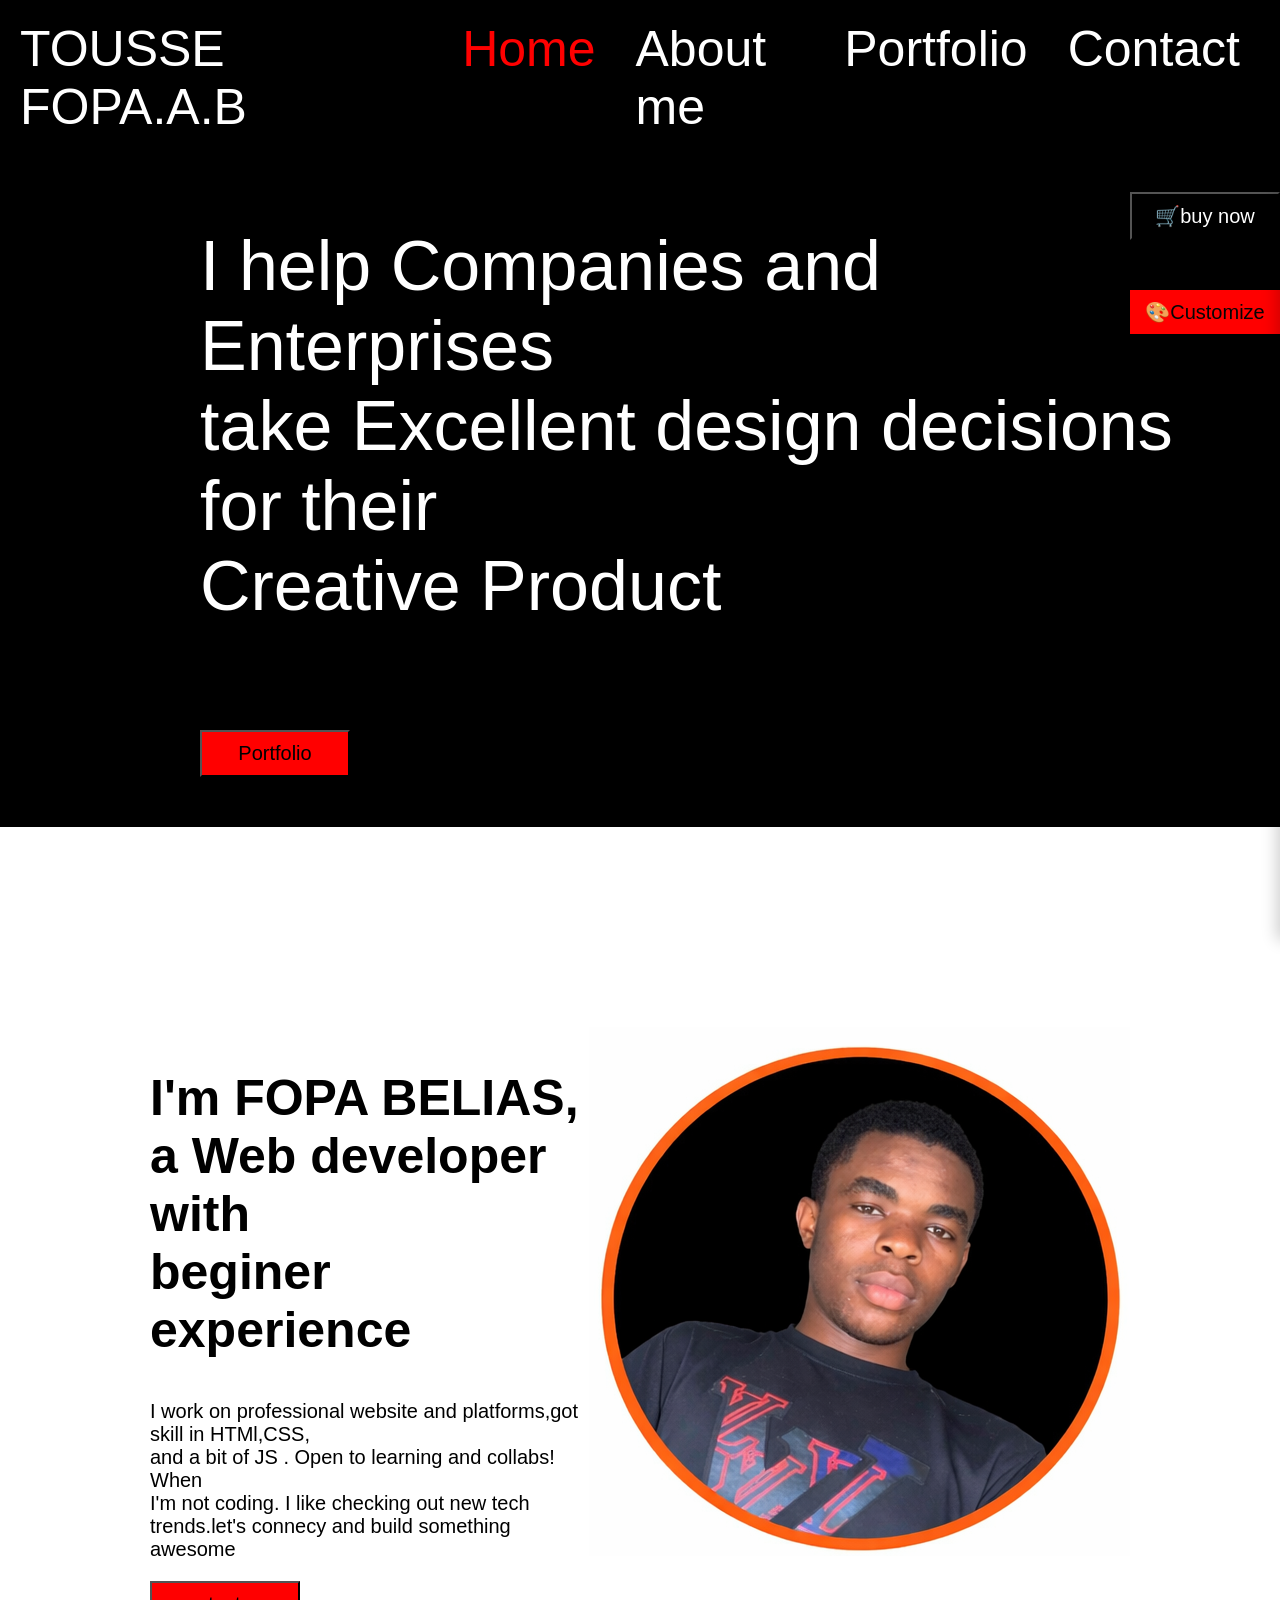
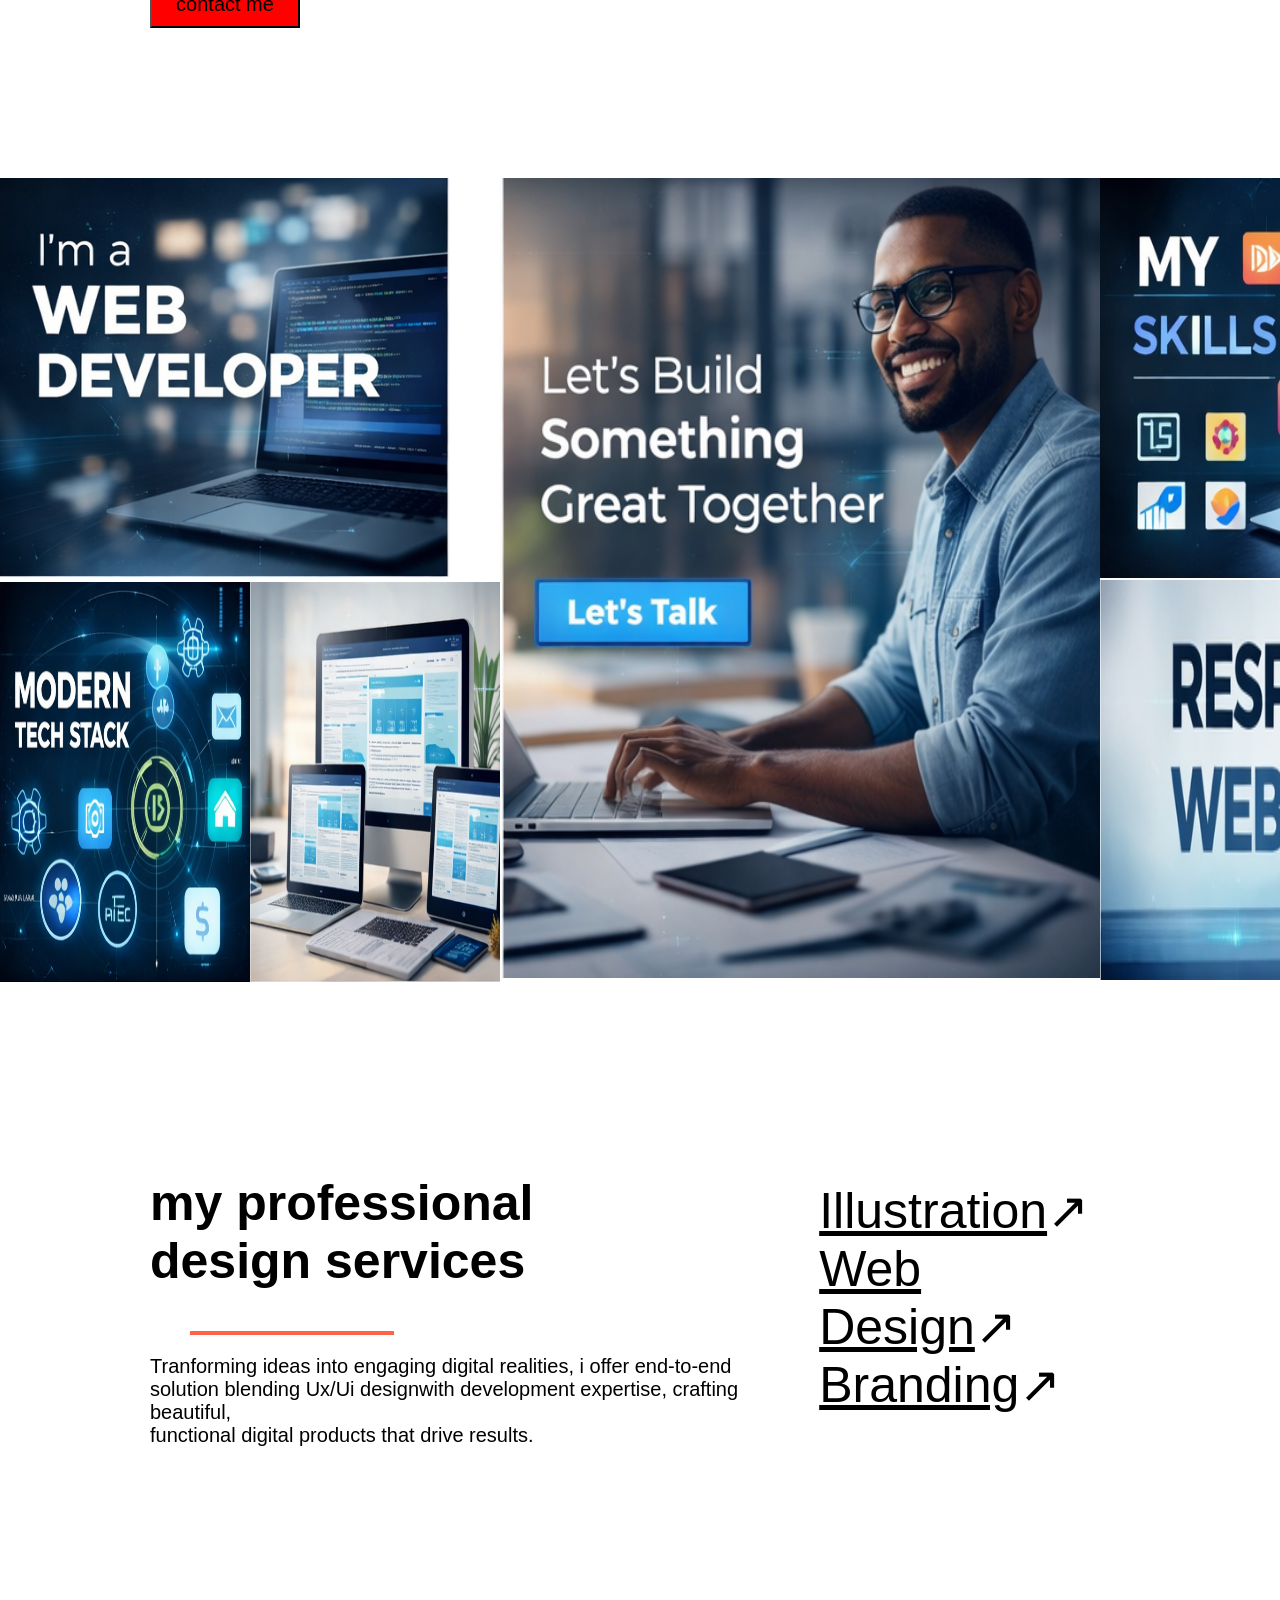
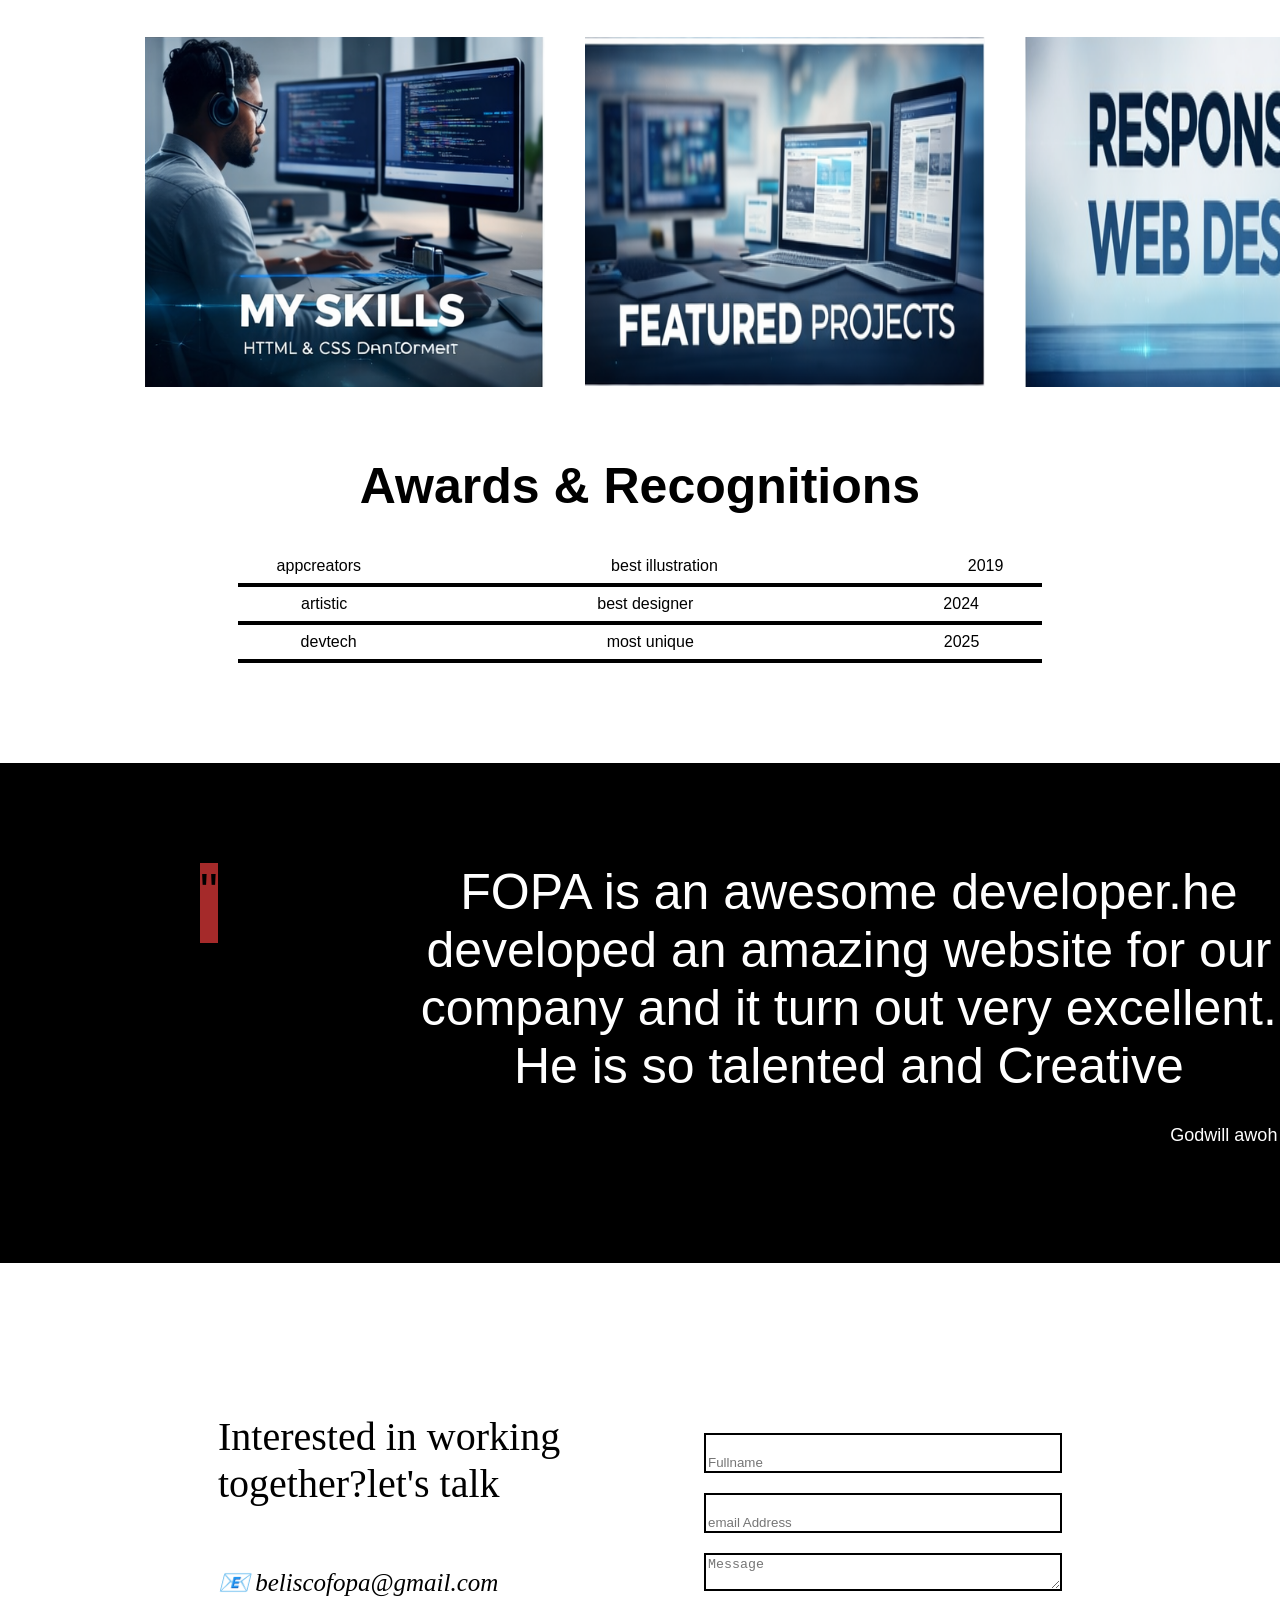
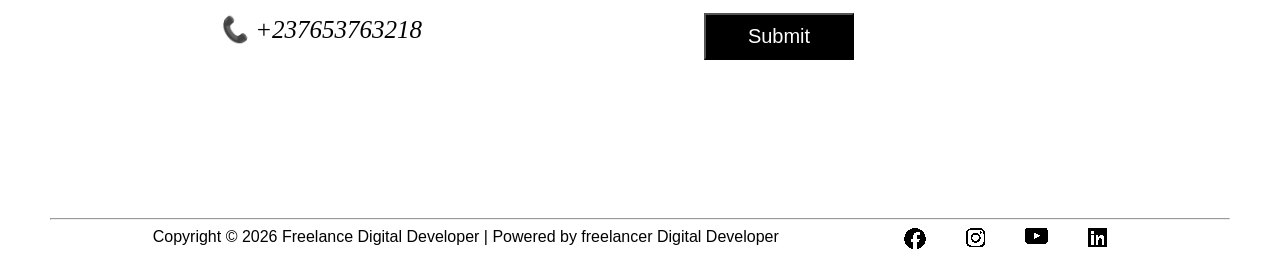
==== index.html @ d1bacf15 "My first commit" ====
<!DOCTYPE html>
<html lang="en">
<head>
    <link rel="stylesheet" href="stylesheet.css">
    <meta charset="UTF-8">
    <meta name="viewport" content="width=device-width, initial-scale=1.0">
    <title>Home</title>
</head>
<body>
<div class="section1">
    <div class="header">
    <div class="nav">
        <div class="h1">
            TOUSSE FOPA.A.B
        </div>
        <div class="pages">
            <a id="active" href="index.html",home>Home</a>
            <a href="aboutme.html",aboutme>About me</a>
            <a href="portfolio.html",portfolio>Portfolio</a>
            <a href="contact.html",contact>Contact</a>
        </div>
    </div>
    <div class="corner">
        <button id="blue">🛒buy now</button>
    <button id="openBtn" class="open-btn">🎨Customize</button>
    </div>
    </div>
    <div class="intro">
        <p> I help Companies and Enterprises <br>take Excellent design decisions for their <br>Creative Product</p>
        <button>Portfolio</button>
    </div>
</div>
<div class="section2">
        <div class="description">
            <h2> I'm FOPA BELIAS, <br>a Web developer with <br>beginer experience</h2>
            <P id="description">I work on professional website and platforms,got skill in HTMl,CSS,<br> and a bit of JS . Open
                to learning and collabs! When <br>I'm not coding. I like checking out new tech trends.let's 
                connecy and build something awesome
            </P>
            <button>contact me</button>
        </div>
        <div class="image">
            <img src="ChatGPT Image Mar 17, 2026, 09_13_34 AM.png">
        </div>
</div>
<div id="section4">
        <div id="image">
        <img src="img1.png"width="450px" height="400px">
        <div id="image1">
        <img src="img2.png"width="250px" height="400px">
        <img src="img3.png"width="250px" height="400px">
        </div>
        </div>
        <img src="img5.png"width="600px" height="800px">
        <div id="images1">
        <img src="img4.png"width="450px" height="400px">
        <img src="img6.png"width="450px" height="400px">
        </div>
</div>
<div class="section2">
    <div class="sectionpro1">
    <h2> my professional <br>
        design services</h2>
    <hr>
    <p id="description">
        Tranforming ideas into engaging digital realities, i offer end-to-end <br> 
        solution blending Ux/Ui designwith development expertise, crafting beautiful,<br>
        functional digital products that drive results.
    </p>
    </div>
    <div class="sectionpro2">
        <a  href="",Illustration><u>Illustration</u>↗</a><br>
        <a href="",webdesign><u>Web Design</u>↗</a><br>
        <a href="",Branding><u>Branding</u>↗</a><br>
    </div>
</div>
<div id="section3">
    <img src="img8.png" id="img" width="400px" height="350px">
    <img src="img7.png" id="img" width="400px" height="350px">
    <img src="img6.png" id="img" width="400px" height="350px">
</div>
<div id="award">
    <h2>
        Awards & Recognitions
    </h2>
    appcreators<span>best illustration</span><span>2019</span><br>
    <hr>
    artistic<span>best designer</span><span>2024</span><br>
    <hr>
    devtech<span>most unique</span><span>2025</span><br>
    <hr>
</div>
<div class="Recognitions">
    <label>"</label>
    <label id="label">
    FOPA is an awesome developer.he developed an amazing website
     for our company and it turn out very excellent. He is so talented and Creative
     <span>Godwill awoh</span></label>
</div>
<div class="section2">
        <div class="message">
            Interested in working together?let's talk<br><br>
            <i>📧 beliscofopa@gmail.com<br>
            📞 +237653763218</i>
        </div>
        <div class="form">
            <form>
                <input type="text" name="name" placeholder="Fullname"><br>
                <input type="email" name="email" placeholder="email Address" ><br>
                <textarea placeholder="Message"></textarea><br><br>
                <button  id="blue">Submit</button>
            </form>
        </div>
    </div>
    <div class="footer">
        <hr>
    <footer>
        <div class="copyright">
                Copyright © 2026 Freelance Digital Developer | Powered by freelancer Digital Developer
        </div>
        <div class="icones">
                <a href="",facebook><img src="facebook.png"></a>
                <a href="",instagram><img src="instagram.png"></a>
                <a href="",youtube><img src="youtube.png"></a>
                <a href="",linkedin><img src="linkedin.png"></a>
        </div>
    </footer>
    </div>

<div id="panel" class="panel">
  <button id="closeBtn">✕</button>

  <h3>Freelance Digital Designer</h3>

  <h4>Fonts</h4>
  <div class="option-grid">
    <button data-font="Arial">Aa</button>
    <button data-font="Georgia">Aa</button>
    <button data-font="Courier New">Aa</button>
  </div>

  <h4>Colors</h4>
  <div class="colors">
    <button data-color="black" style="background:black;"></button>
    <button data-color="blue" style="background:blue;"></button>
    <button data-color="green" style="background:green;"></button>
  </div>
</div>
<script src="script.js"></script>
</body>
</html>
---- stylesheet.css ----
/*navbar section*/
.nav{
    background-color: black;
    display: flex;
    justify-content: space-between;
    padding: 20px;
    font-size: 50px;
}
.logo{
    align-items: flex-start;
    color: white;
}
.pages{
    display: flex;
    align-content: space-between;
}
.pages a{
    padding: 0px 20px;
    text-decoration: none;
    color: white;
}
a:hover{
    color: red;
}
.header{
    display:grid;
    flex-direction: row;
}
/*buttons at the coner*/
.corner{
    position: fixed;
    display: grid;
    margin-top: 15%;
    justify-self: flex-end;
}
#blue{
    color: white;
    background-color: black;
    font-size: 20px;
    width: 150px;
}
#blue a{
    color: white;
    text-decoration: none;
}
#white{
    color: black;
    background-color: white;
    width: 150px;
    font-size: 20px;
}
.open-btn{
    color: black;
    background-color: white;
    width: 150px;
    font-size: 20px;
  color: rgb(5, 5, 5);
  border: none;
  cursor: pointer;
  margin-top: 0px;
}

.section2{
    display: flex;
    justify-content: space-around;
    padding-top: 10%;
    padding: 150px;
}
/*textarea*/
.message{
    font-size: 40px;
    font-family: Georgia, 'Times New Roman', Times, serif;
    width: 350px;
}
input{
    width: 350px;
    margin-top: 20px;
    padding-top: 20px;
    border: 2px solid;
}
textarea{
    width: 350px;
    border: 2px solid;
    margin-top: 20px;
}
button{
    align-items: center;
    width: 150px;
    padding: 10px;
    font-size: 20px;
}
button:hover{
    background-color: red;
}
/*footer section*/
footer{
    display:flex;
    justify-content: space-around;
    padding: 10% 50px;position: sticky;
}
.icones{
    display: flex;
}
.icones a{
    padding: 0px 20px;
}
/*portfolio herder part*/
h1{
    font-size: 40px;
    text-align: center;
    color: white;
}
.nav1{
    text-align: center;
    margin-bottom: 10%;
    background-color: black;
}
.nav1 a{
    text-decoration: none;
    color: black;
}
.section1{
    background-color:black;
    color: white;
    font-size: 50px;
    width: 100%;
}
.section1 button{
    text-align: center;
    background-color: red;
    margin-bottom: 50px;
}
.images{
    display: grid;
    grid-template-columns: repeat(3,0fr);
    grid-auto-rows: 400px;
    gap: 0%;
    padding: 60px;
    padding-right: 60px;
}
#images1{
    display: grid;
}
#image1{
    display: flex;
}
.body2{
        display: grid;
}
.footer{
    display: block;
    padding:0px 50px;
}
.footer footer{
    display:flex;
    justify-content: space-around;
    padding:0px 50px;
    position: sticky;
}
#active{
    color: red;
}
.intro{
    padding-left: 150px;
    margin: 50px;
    font-size: 70px;
}
h2{
    font-size: 50px;
}
#description{
    font-size: 20px;
}
.description button{
    background-color: red;
}
#section3{
    display: flex;
    width: 90%;
    margin-left: 125px;

}
#section4{
    display: flex;
    width: 100%;
    }
.sectionpro2{
    display: block;
    flex-direction: row;
    padding-top: 50px;
    font-size: 50px;
    color: black;
}
.sectionpro2 a{
    color: black;
    text-decoration: none;
}
.sectionpro1 hr{
    width: 200px;
    justify-content: flex-start;
    margin-left: 40px;
    border: 2px solid tomato;
    text-align: center;
    background-color: red;
}
.intro button{
    margin-bottom: 50px;
}
#img{
    margin: 20px;
}
#award{
    text-align: center;
    margin: 50px;

}
span{
    margin-left: 250px;
}
#award hr{
    width: 800px;
    text-align: center;
    border: 2px black solid;
}
.Recognitions{
    width: 100%;
    background-color: black;
    color: bisque;
    font-size: 60px;
    display: flex;
    height: 400px;
    padding-top: 100px;
    margin-top: 100px;
}
.Recognitions label{
    background-color: brown;
    color: black;
    margin-left: 200px ;
    font-size: 50px;
    height: 80px;
}
label span{
    margin-left:750px;
    font-size: 18px;
}
#label{
    text-align: center ;
    background-color: black;
    width: 1000px;
    color: white;

}
.content2{
    padding: 200px 0px ;
    text-align: center;
    background-color: black;
    color: white;
    width: 100%;
}
.section3-2-2{
    display: flex;
    padding-left: 20px;
    width: 100%;
    text-align: center;
}
.box{
    width: 400px;
    padding: 50px;
}
.section3-2-1 h2{
    text-align: center;
}
.section3-1-1 h2{
    text-align: center;
}
.section3-1-2 ul{
    text-decoration: none;
}
.section3{
    background-color: black;
    color:white;
    width: 100%;
}
.section3-2{
    width: 100%;
}
.section3-1-2{
    display: grid;
    grid-template-columns: 1fr 1fr 1fr;
    grid-template-rows: 1fr 1fr 1fr;
    column-gap: 10px solid white;
    width: 800px;
    height: 600px;
    margin-bottom: 50px;
}
.grid-item {
    display: flex;
    justify-content: center;
    align-items: center;
    color: white;
    border: 3px solid white;
    border-left: none;
    border-bottom: none;
}
h6{
    margin: 0;
    background: black;
    display: flex;
    justify-content: center;
    align-items: center;
}
.grid-item1 {
    display: flex;
    justify-content: center;
    align-items: center;
    color: white;
    border: 3px solid white;
    border-top: none;
    border-right: none;
}
.grid-item2 {
    display: flex;
    justify-content: center;
    align-items: center;
    color: white;
    border: 3px solid white;
    border-top: none;
    border-right: none;
    border-bottom: none;
}
#grid-item{
    border-top: none;
}
i{
    font-size: 25px;
}
body {
  margin: 0;
  font-family: Arial;
  border: 0;
}



.panel {
  position: fixed;
  top: 0;
  right: -400px;
  width: 360px;
  height: 100%;
  background: #f5f5f5;
  box-shadow: -3px 0 15px rgba(0,0,0,0.2);
  padding: 20px;
  transition: 0.3s;
}

.panel.active {
  right: 0;
}

.option-grid {
  display: grid;
  grid-template-columns: repeat(3, 1fr);
  gap: 10px;
}

.colors button {
  width: 25px;
  height: 25px;
  border-radius: 50%;
  border: none;
  margin: 5px;
}
.active{
    color: black;
    background-color: red;
}
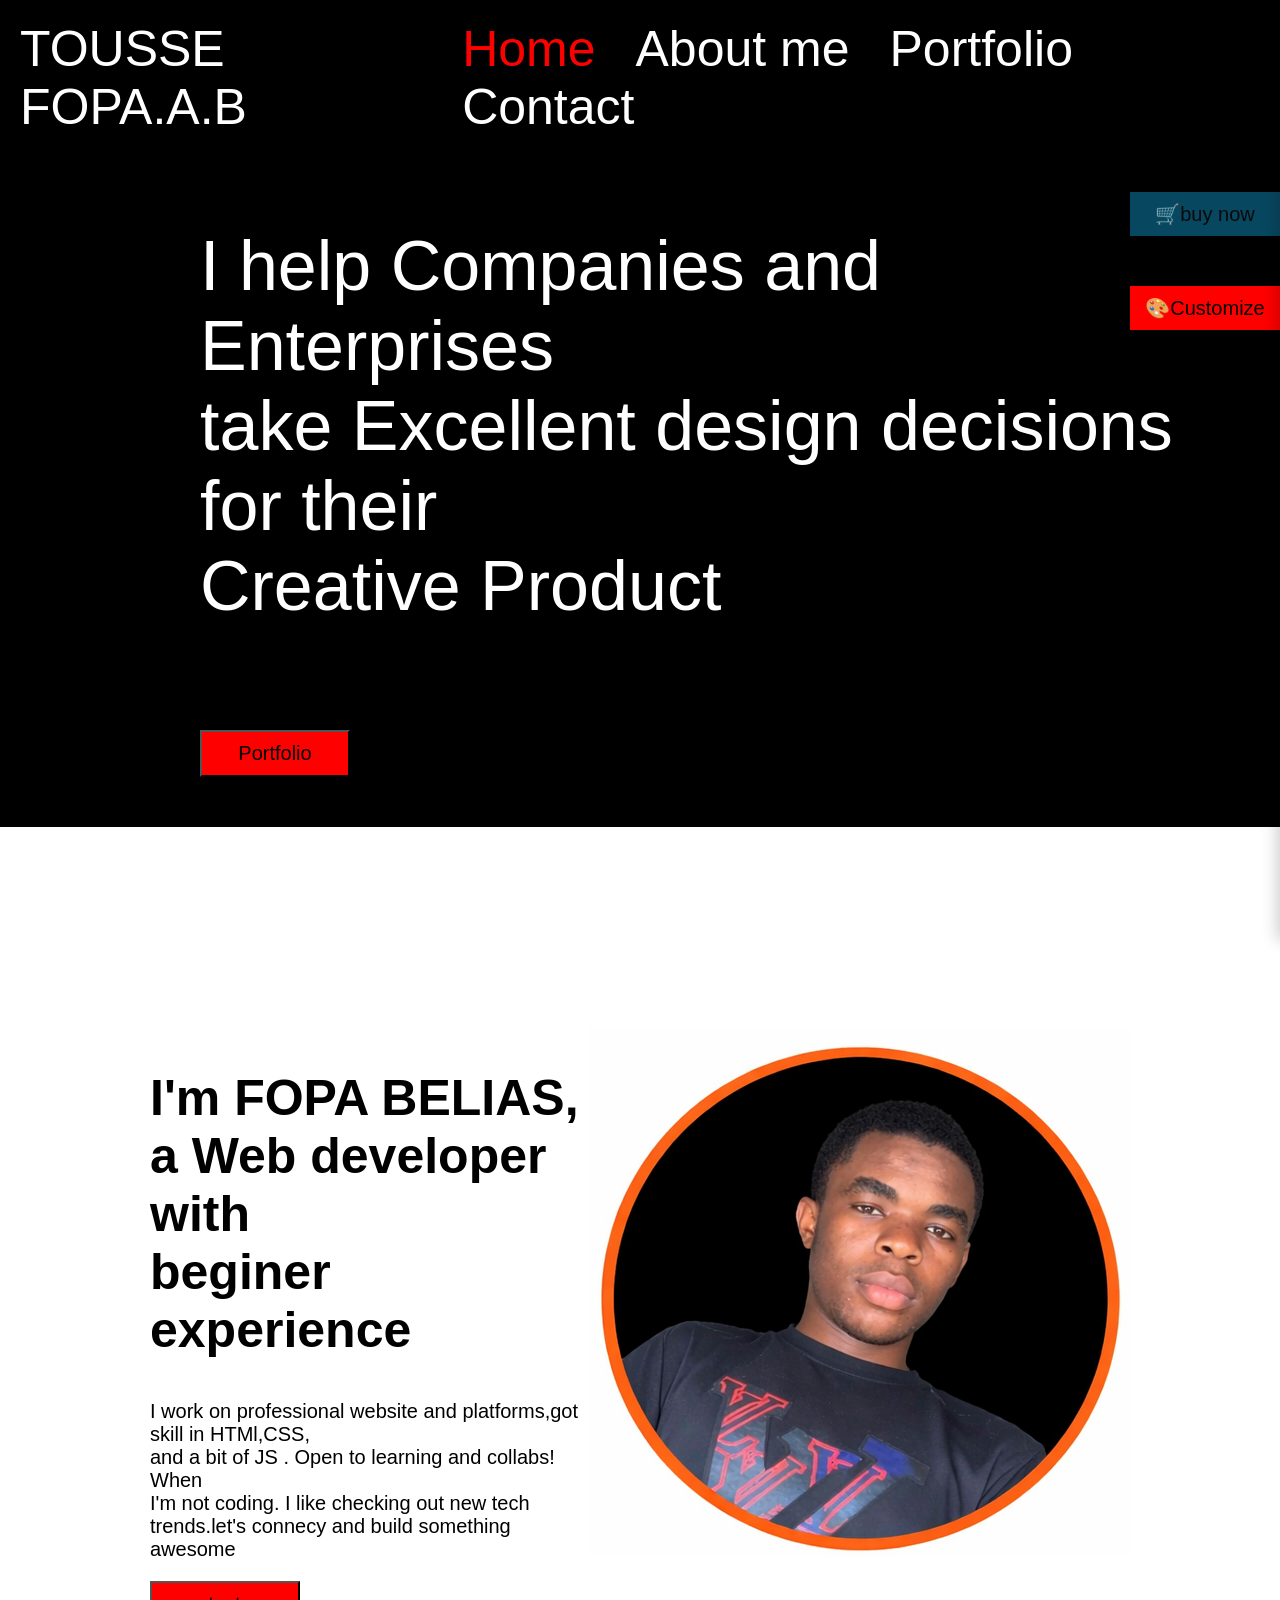
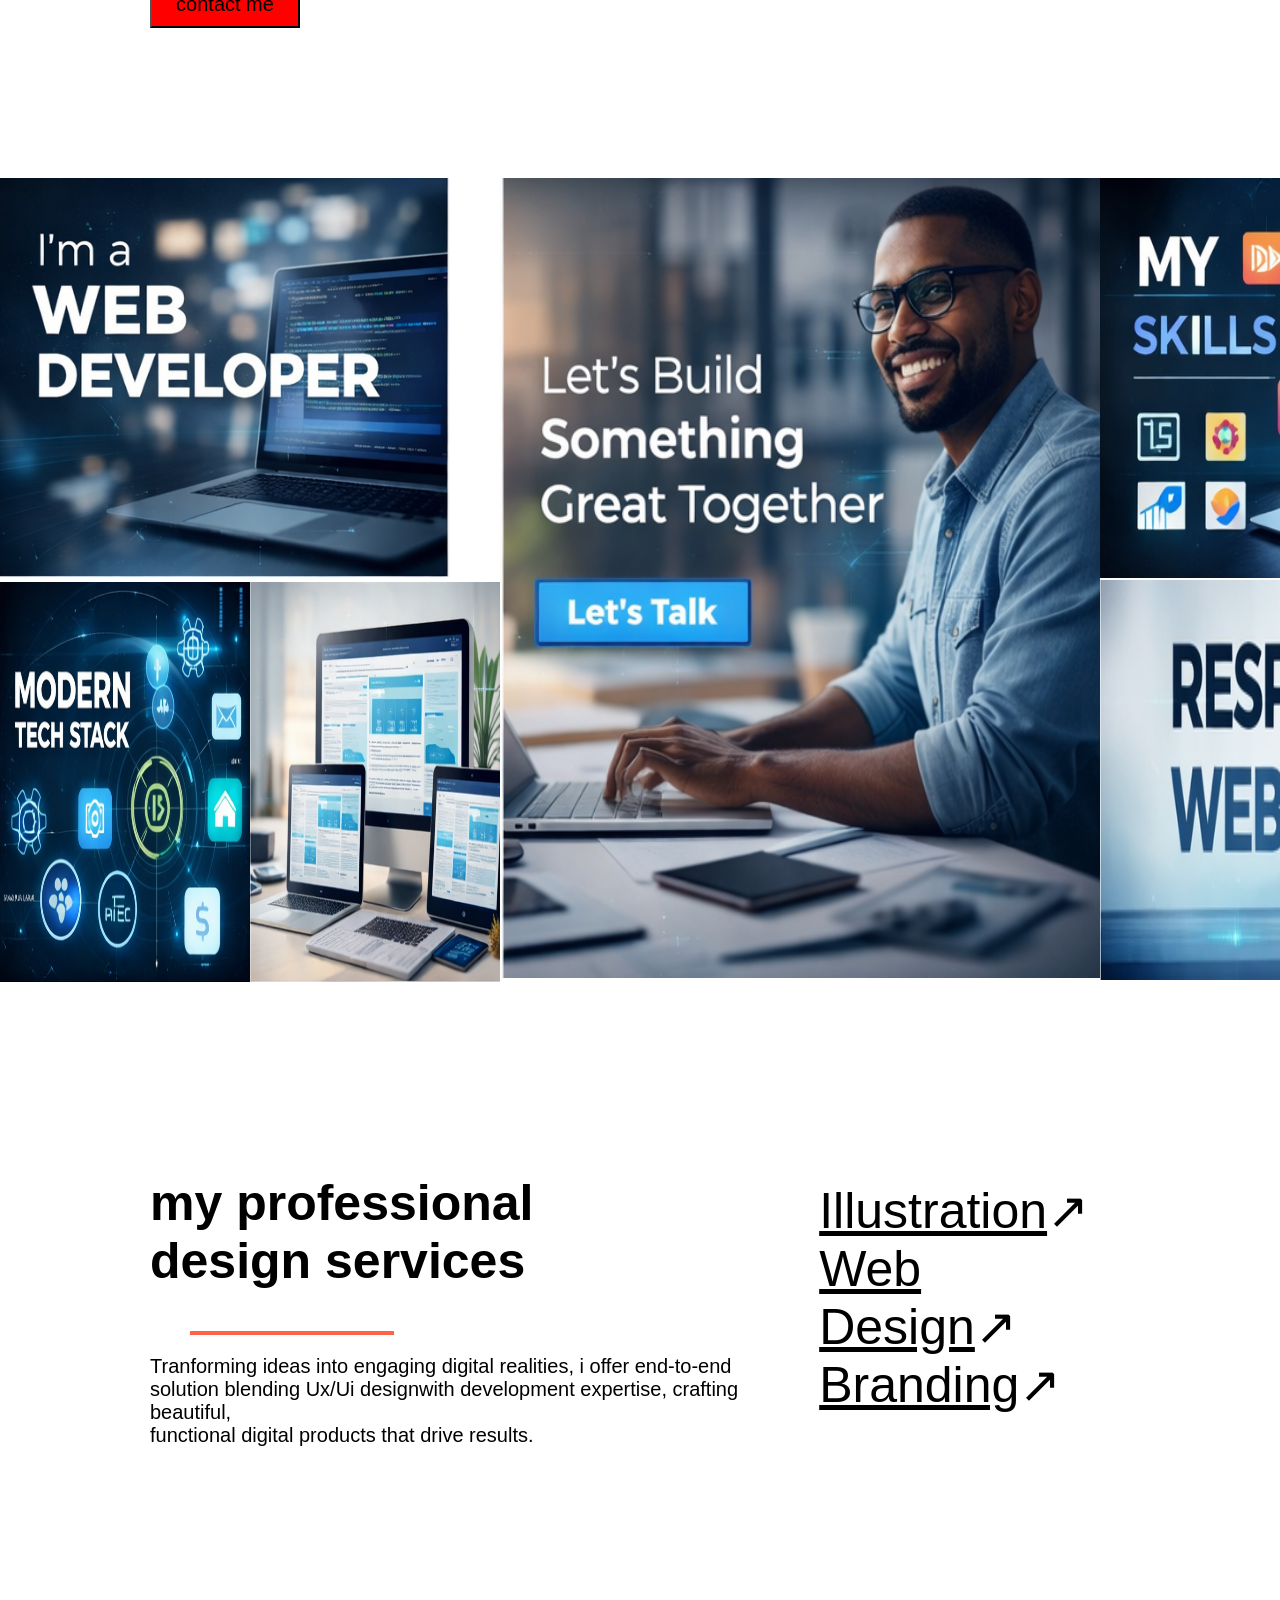
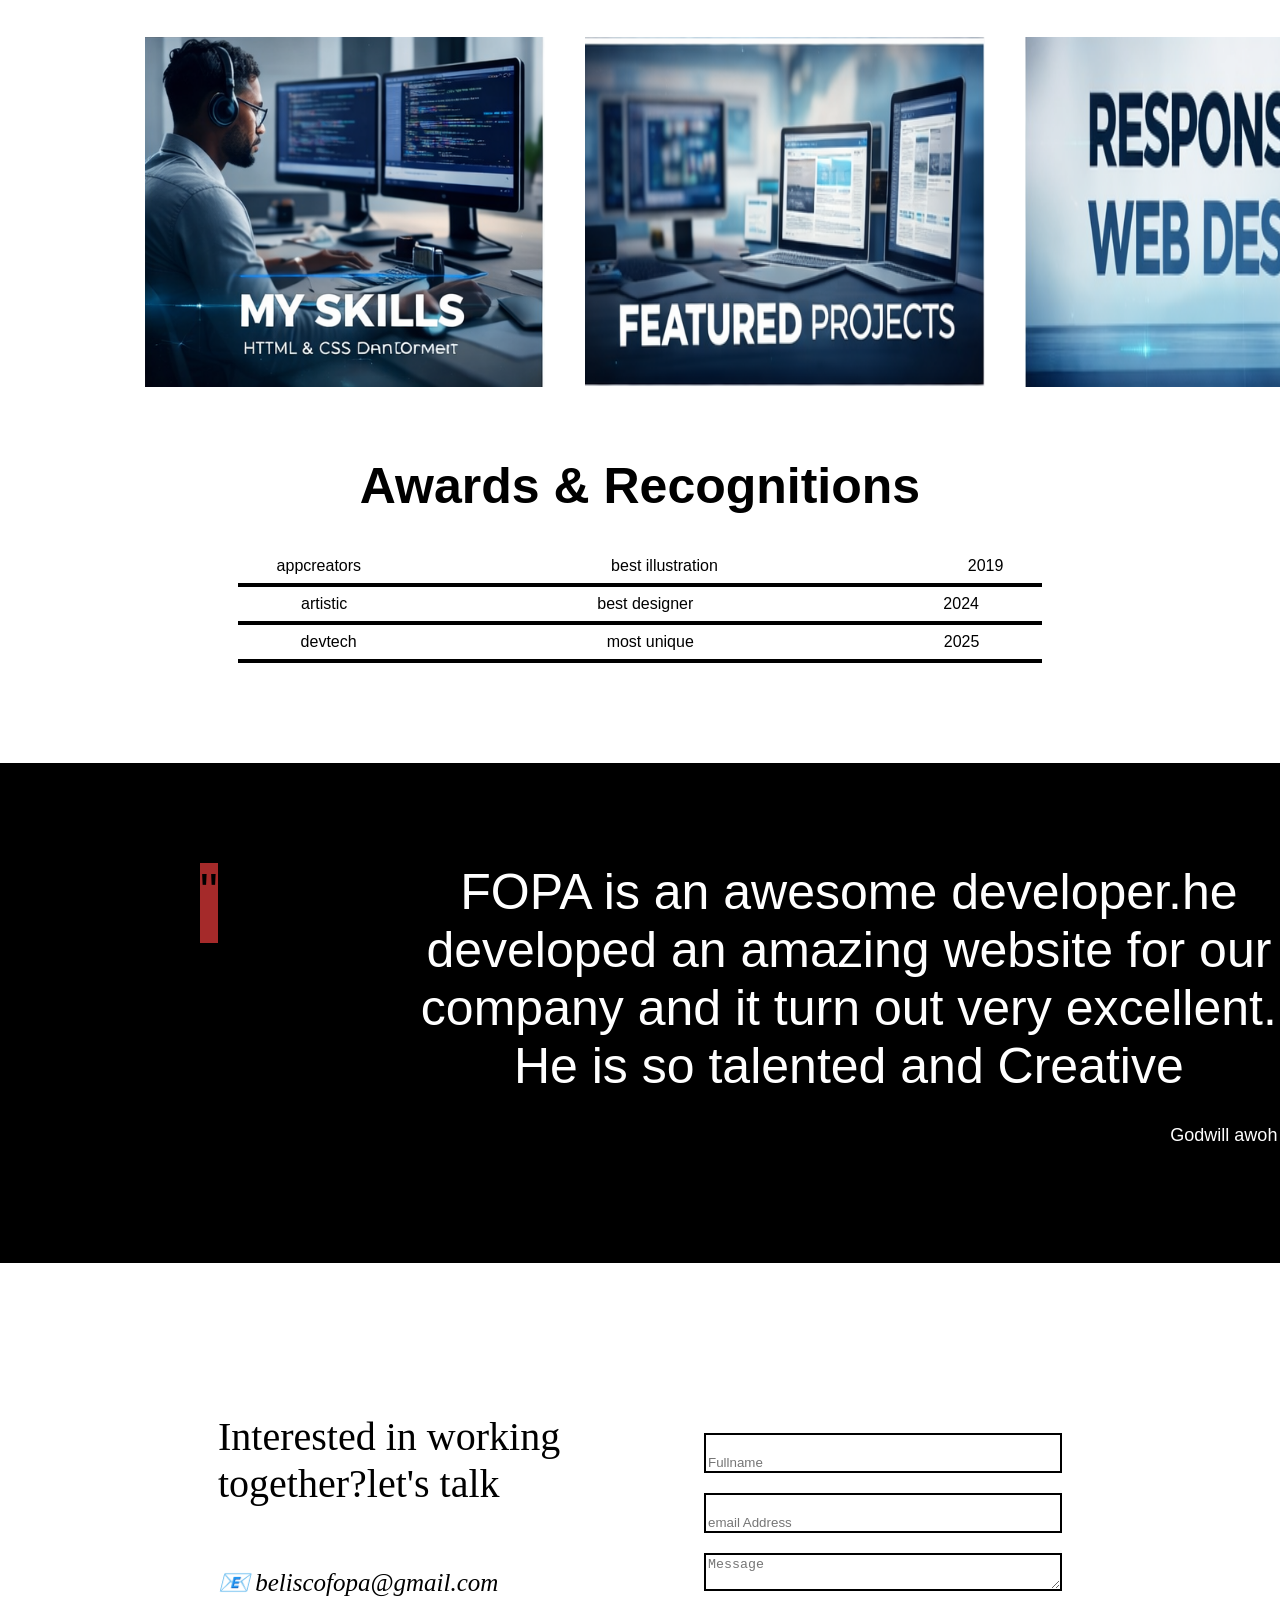
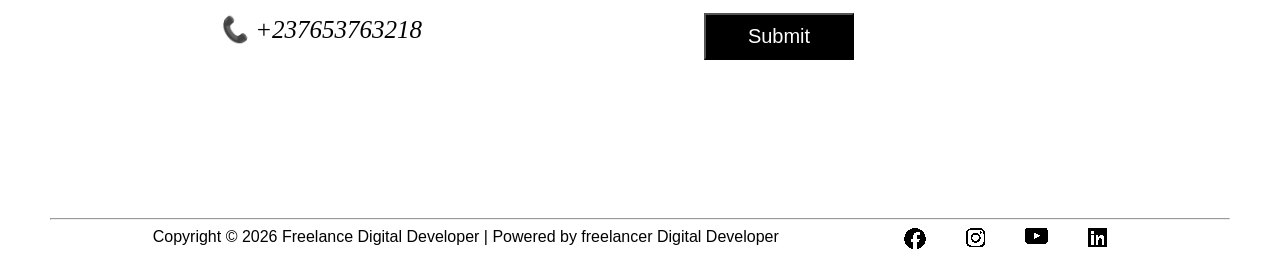
==== commit 4eb92c67: "my second update" ====
--- a/index.html
+++ b/index.html
@@ -21,7 +21,7 @@
         </div>
     </div>
     <div class="corner">
-        <button id="blue">🛒buy now</button>
+        <button id="blue1">🛒buy now</button>
     <button id="openBtn" class="open-btn">🎨Customize</button>
     </div>
     </div>
--- a/stylesheet.css
+++ b/stylesheet.css
@@ -12,6 +12,7 @@
 }
 .pages{
     display: flex;
+    flex-wrap: wrap;/**/
     align-content: space-between;
 }
 .pages a{
@@ -25,6 +26,7 @@
 .header{
     display:grid;
     flex-direction: row;
+    flex-wrap: wrap;
 }
 /*buttons at the coner*/
 .corner{
@@ -32,12 +34,19 @@
     display: grid;
     margin-top: 15%;
     justify-self: flex-end;
+    flex-wrap: wrap;
 }
 #blue{
     color: white;
     background-color: black;
     font-size: 20px;
     width: 150px;
+}#blue1{
+    color: rgb(10, 10, 10);
+    background-color: rgba(20, 160, 216, 0.445);
+    font-size: 20px;
+    width: 150px;
+    border-style: none;
 }
 #blue a{
     color: white;
@@ -338,9 +347,11 @@
   margin: 0;
   font-family: Arial;
   border: 0;
-}
-
-
+  flex-wrap: wrap;
+}
+  @media screen {
+    max-width: 768px;
+  }
 
 .panel {
   position: fixed;
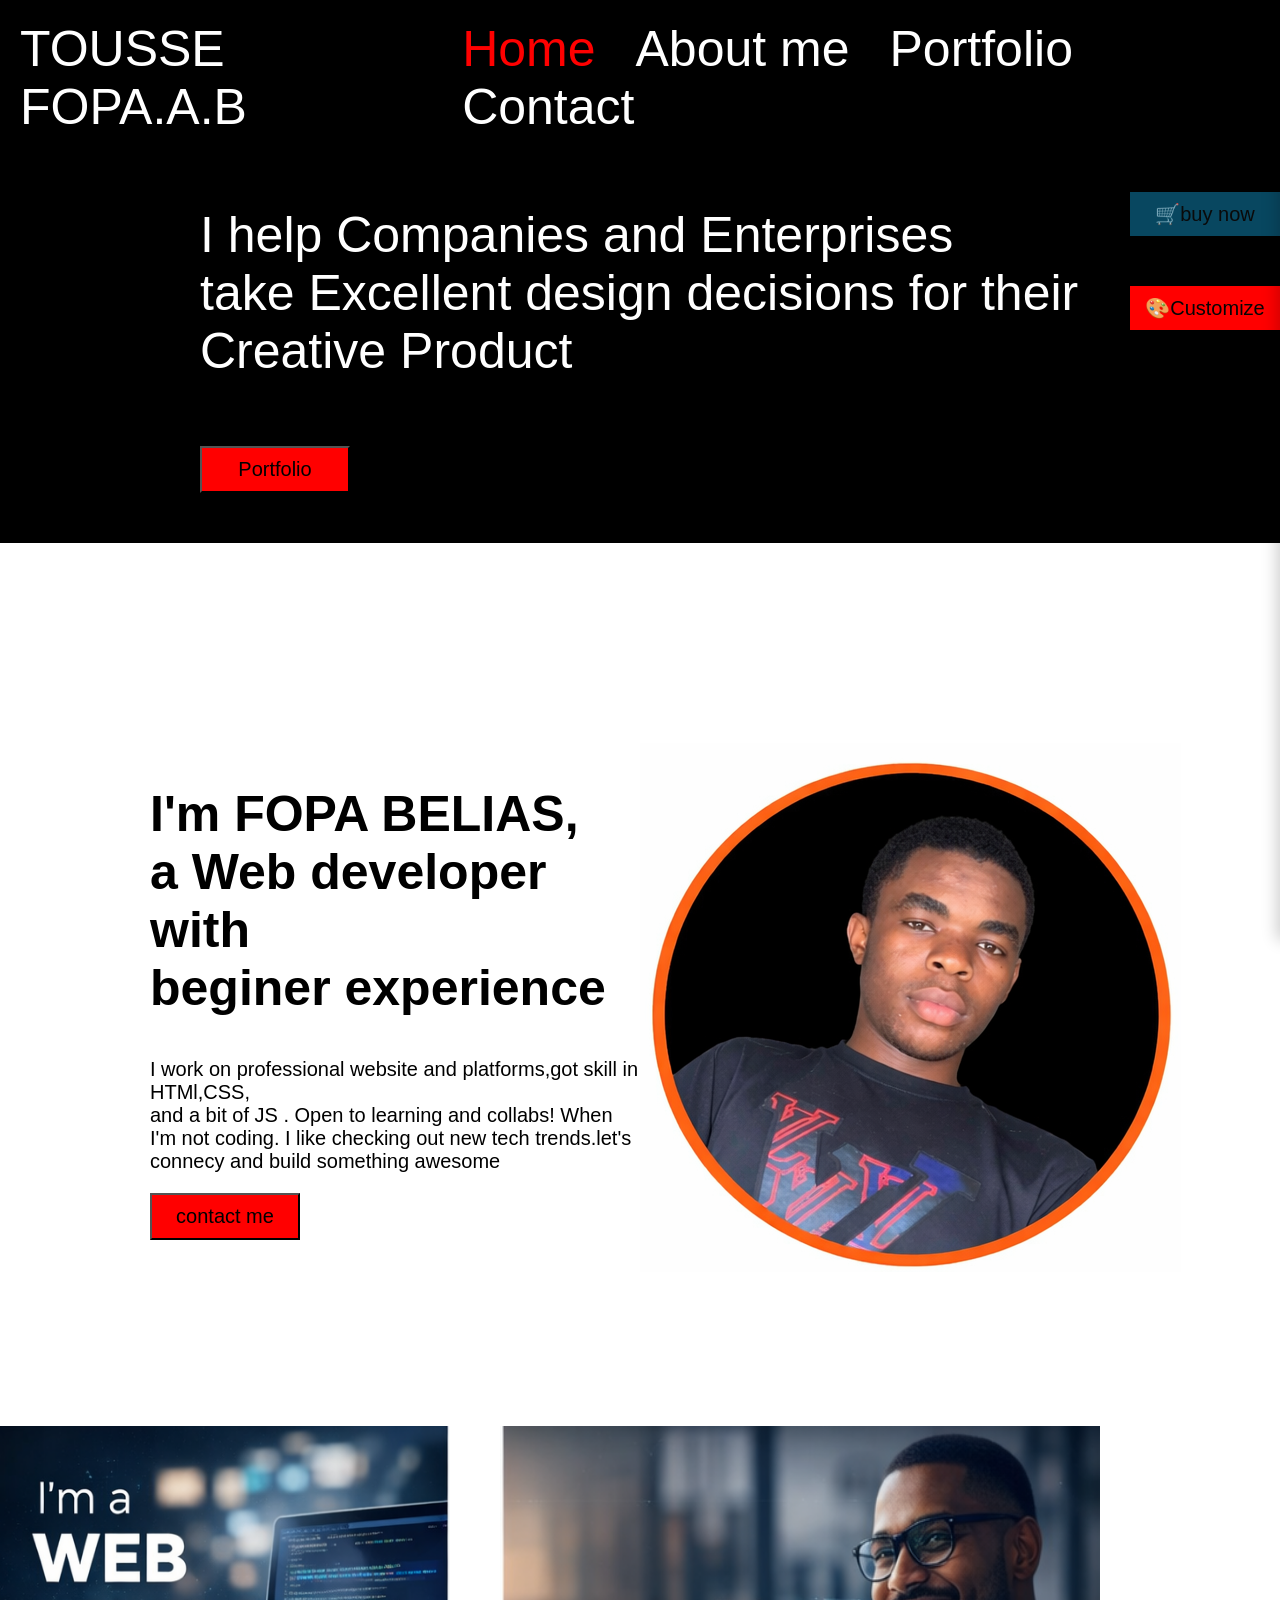
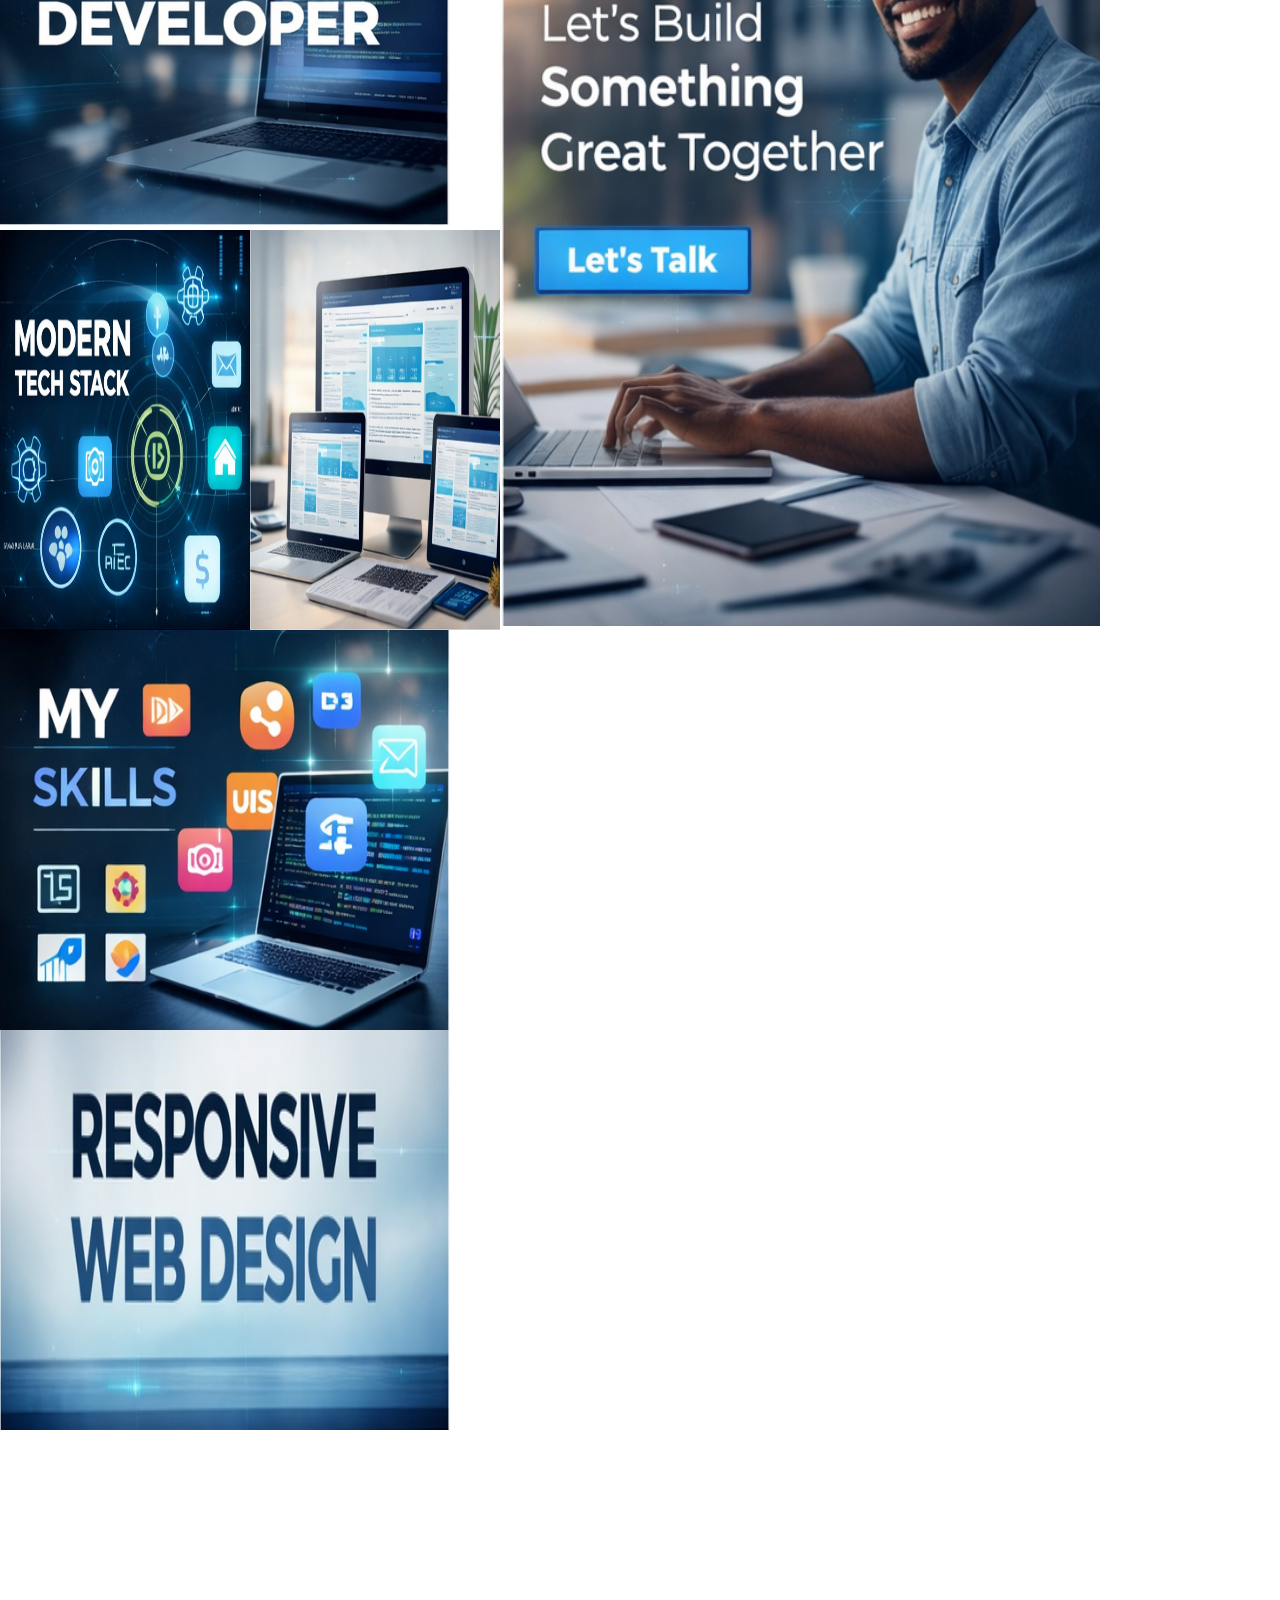
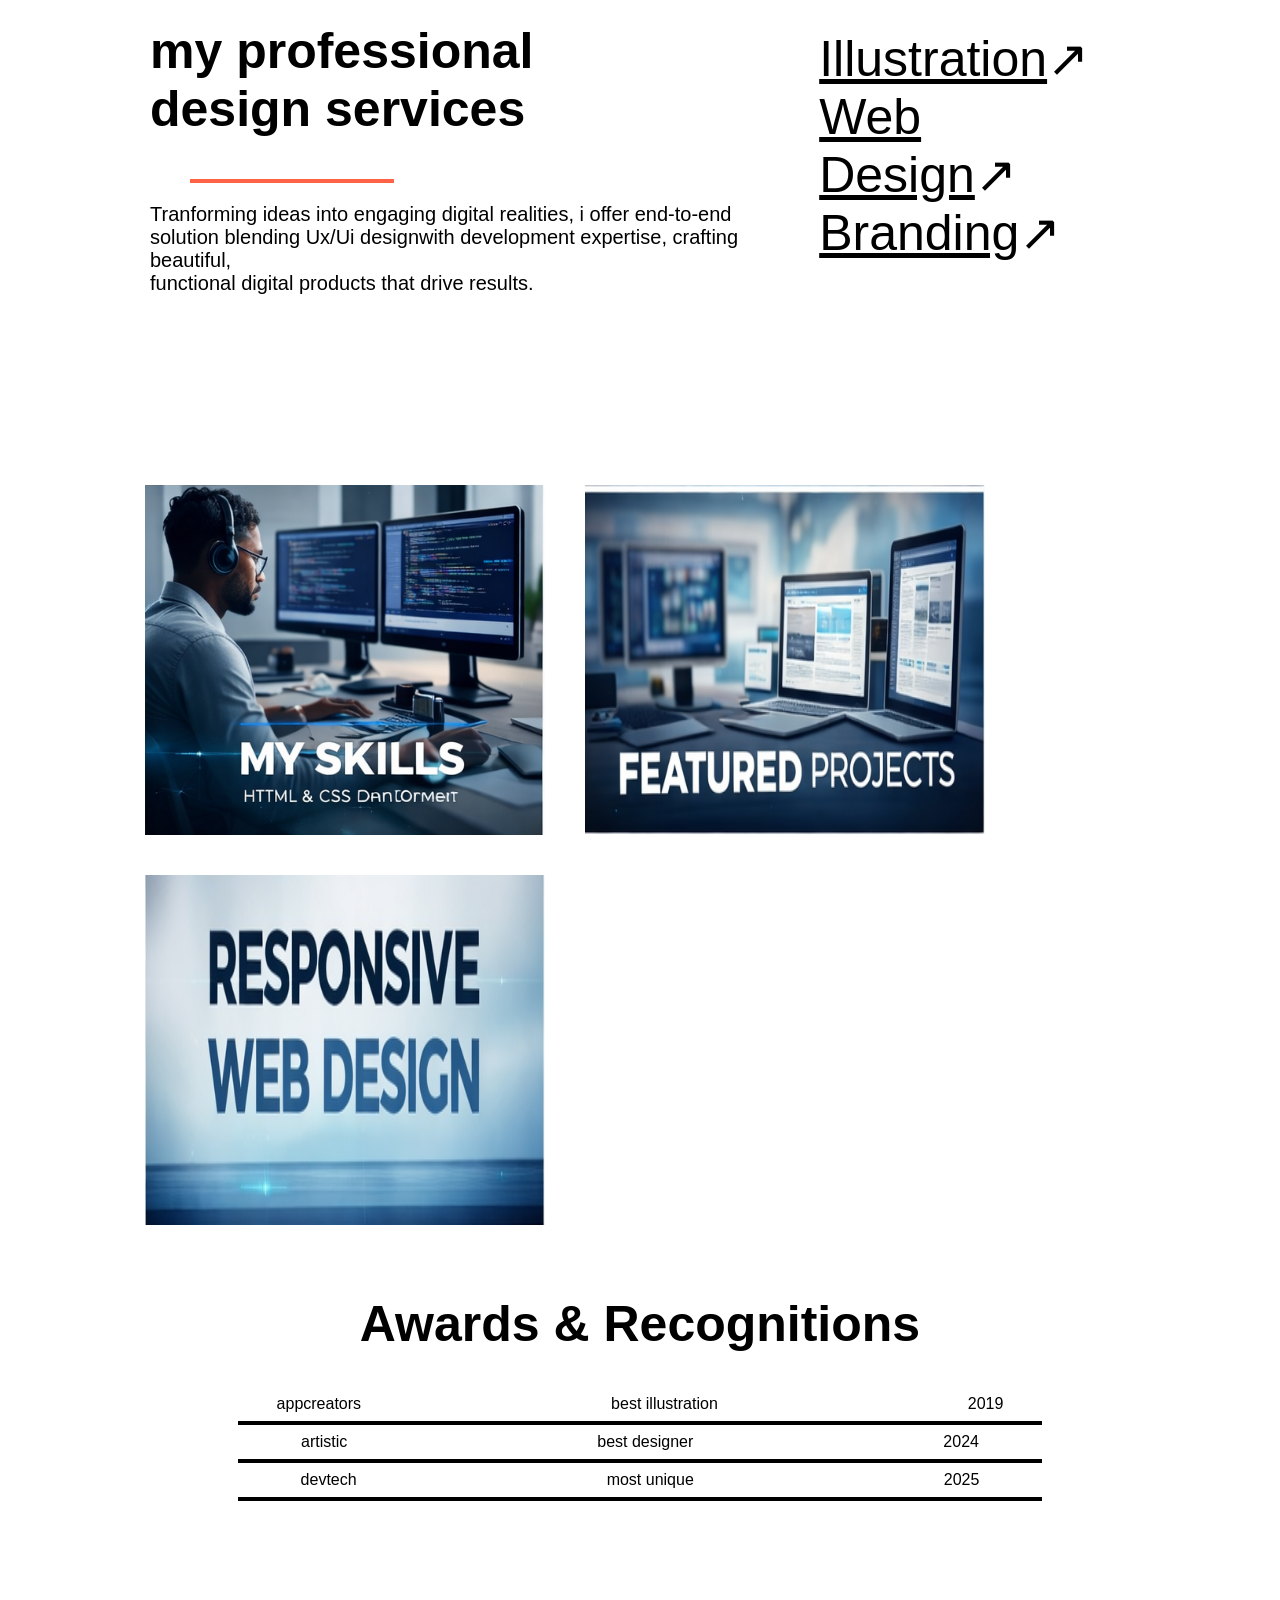
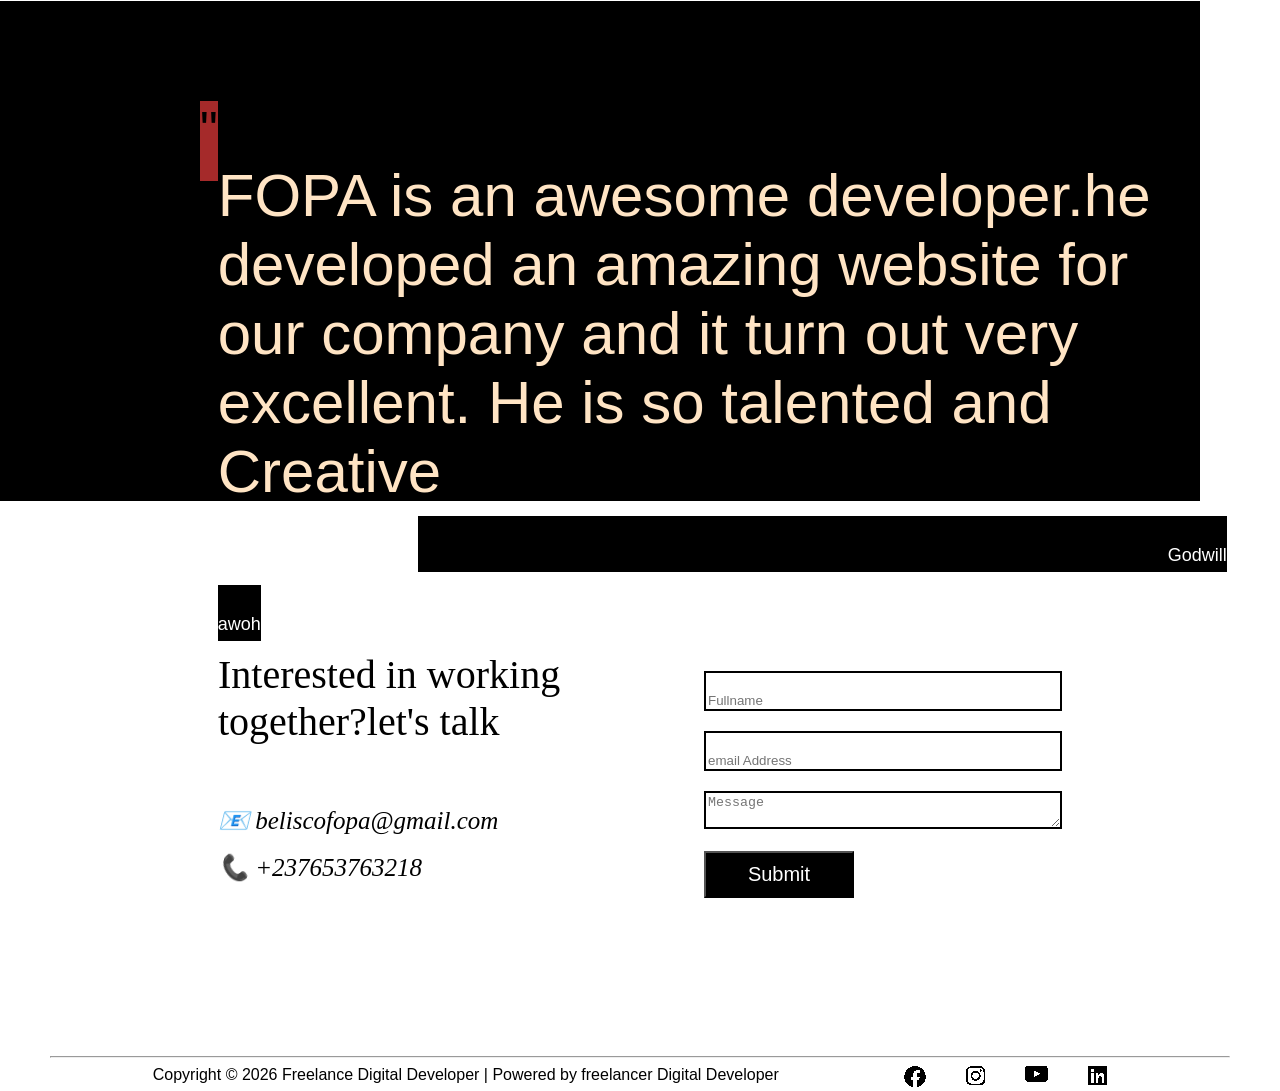
==== commit 91929fc0: "my third update" ====
--- a/index.html
+++ b/index.html
@@ -92,10 +92,10 @@
 </div>
 <div class="Recognitions">
     <label>"</label>
-    <label id="label">
+    <p>
     FOPA is an awesome developer.he developed an amazing website
      for our company and it turn out very excellent. He is so talented and Creative
-     <span>Godwill awoh</span></label>
+     <label id="label"><span>Godwill awoh</span></label></p>
 </div>
 <div class="section2">
         <div class="message">
--- a/stylesheet.css
+++ b/stylesheet.css
@@ -71,9 +71,24 @@
 
 .section2{
     display: flex;
+    flex-direction: row;
     justify-content: space-around;
     padding-top: 10%;
     padding: 150px;
+}
+.description,.image{
+    width: 50%;
+}
+@media screen (max-width:768px;) {
+    .section2{
+        flex-wrap: wrap-reverse;
+    }
+    .image{
+        order: 1;
+    }
+    .description,.image{
+        width: 100%;
+    }
 }
 /*textarea*/
 .message{
@@ -172,7 +187,7 @@
 .intro{
     padding-left: 150px;
     margin: 50px;
-    font-size: 70px;
+    font-size: 50px;
 }
 h2{
     font-size: 50px;
@@ -185,12 +200,14 @@
 }
 #section3{
     display: flex;
+    flex-wrap: wrap;
     width: 90%;
     margin-left: 125px;
 
 }
 #section4{
     display: flex;
+    flex-wrap: wrap;
     width: 100%;
     }
 .sectionpro2{
@@ -237,6 +254,7 @@
     color: bisque;
     font-size: 60px;
     display: flex;
+    max-width: 1200px;
     height: 400px;
     padding-top: 100px;
     margin-top: 100px;
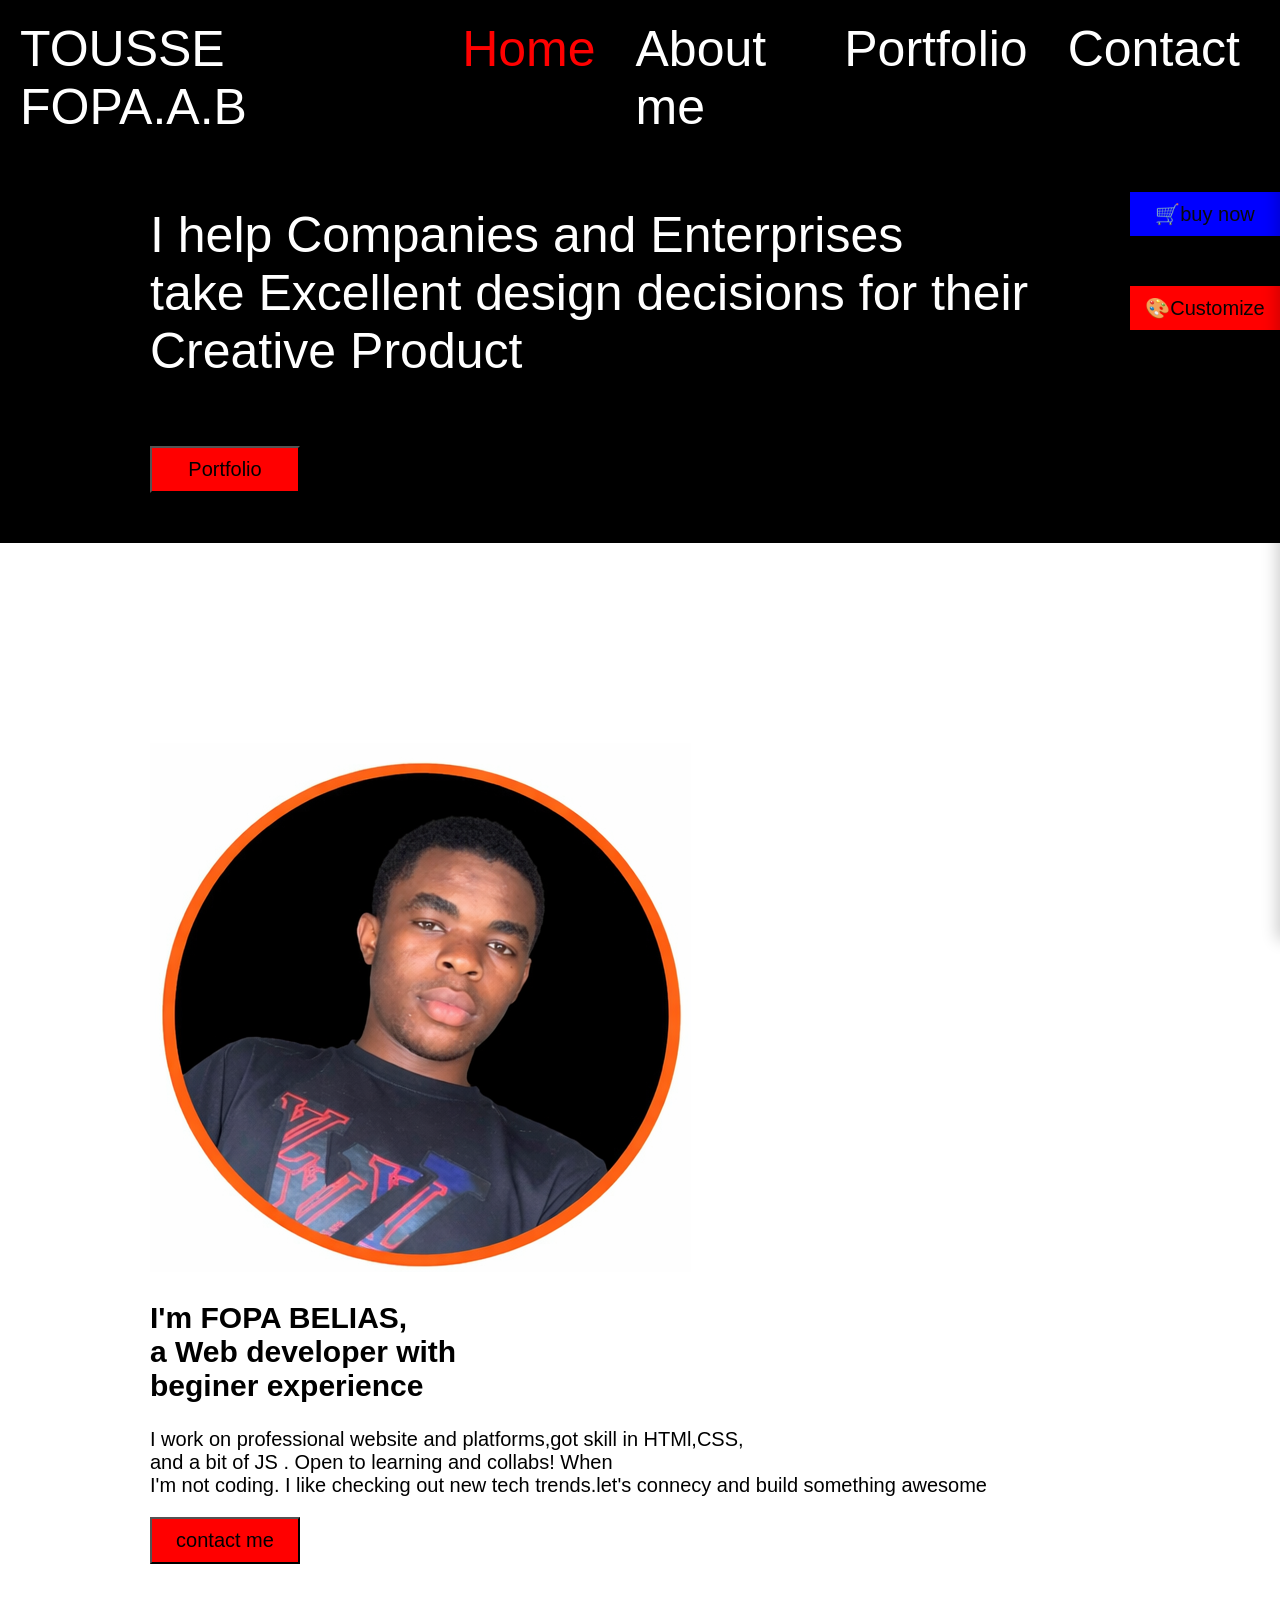
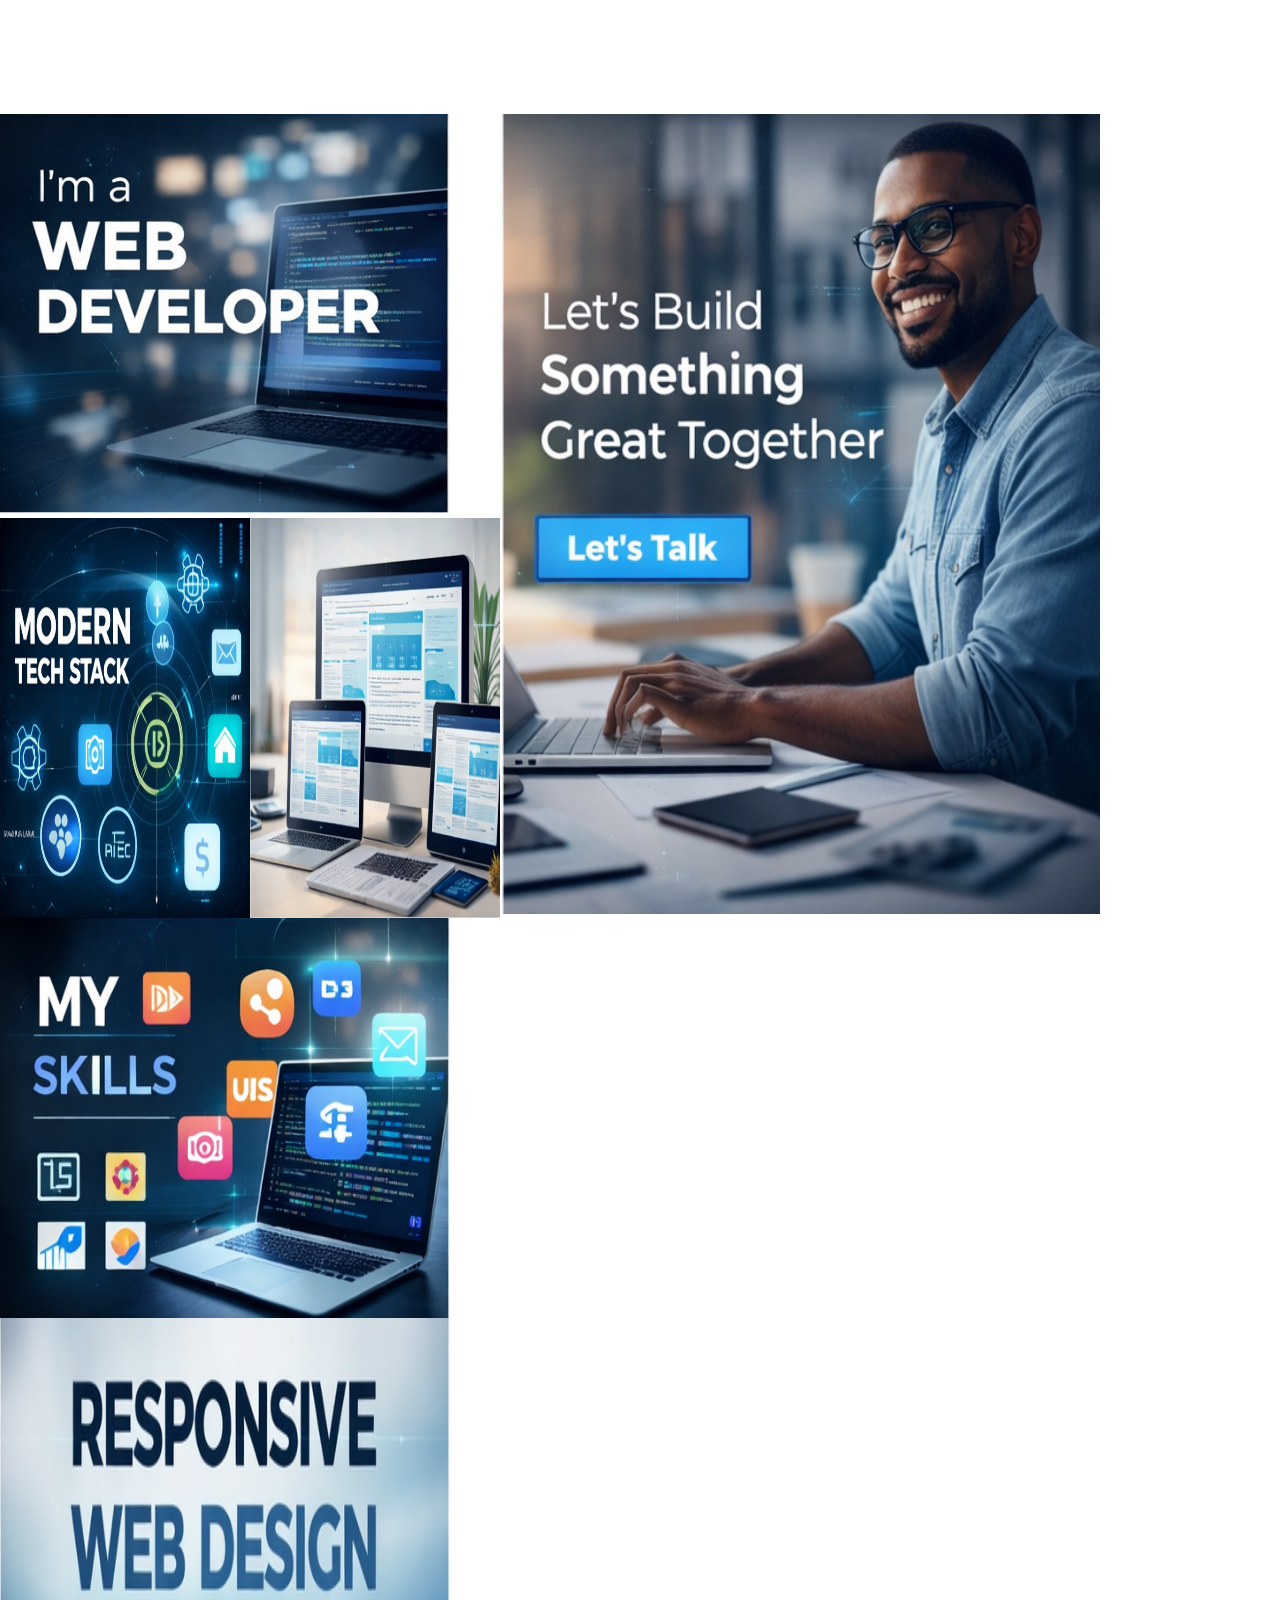
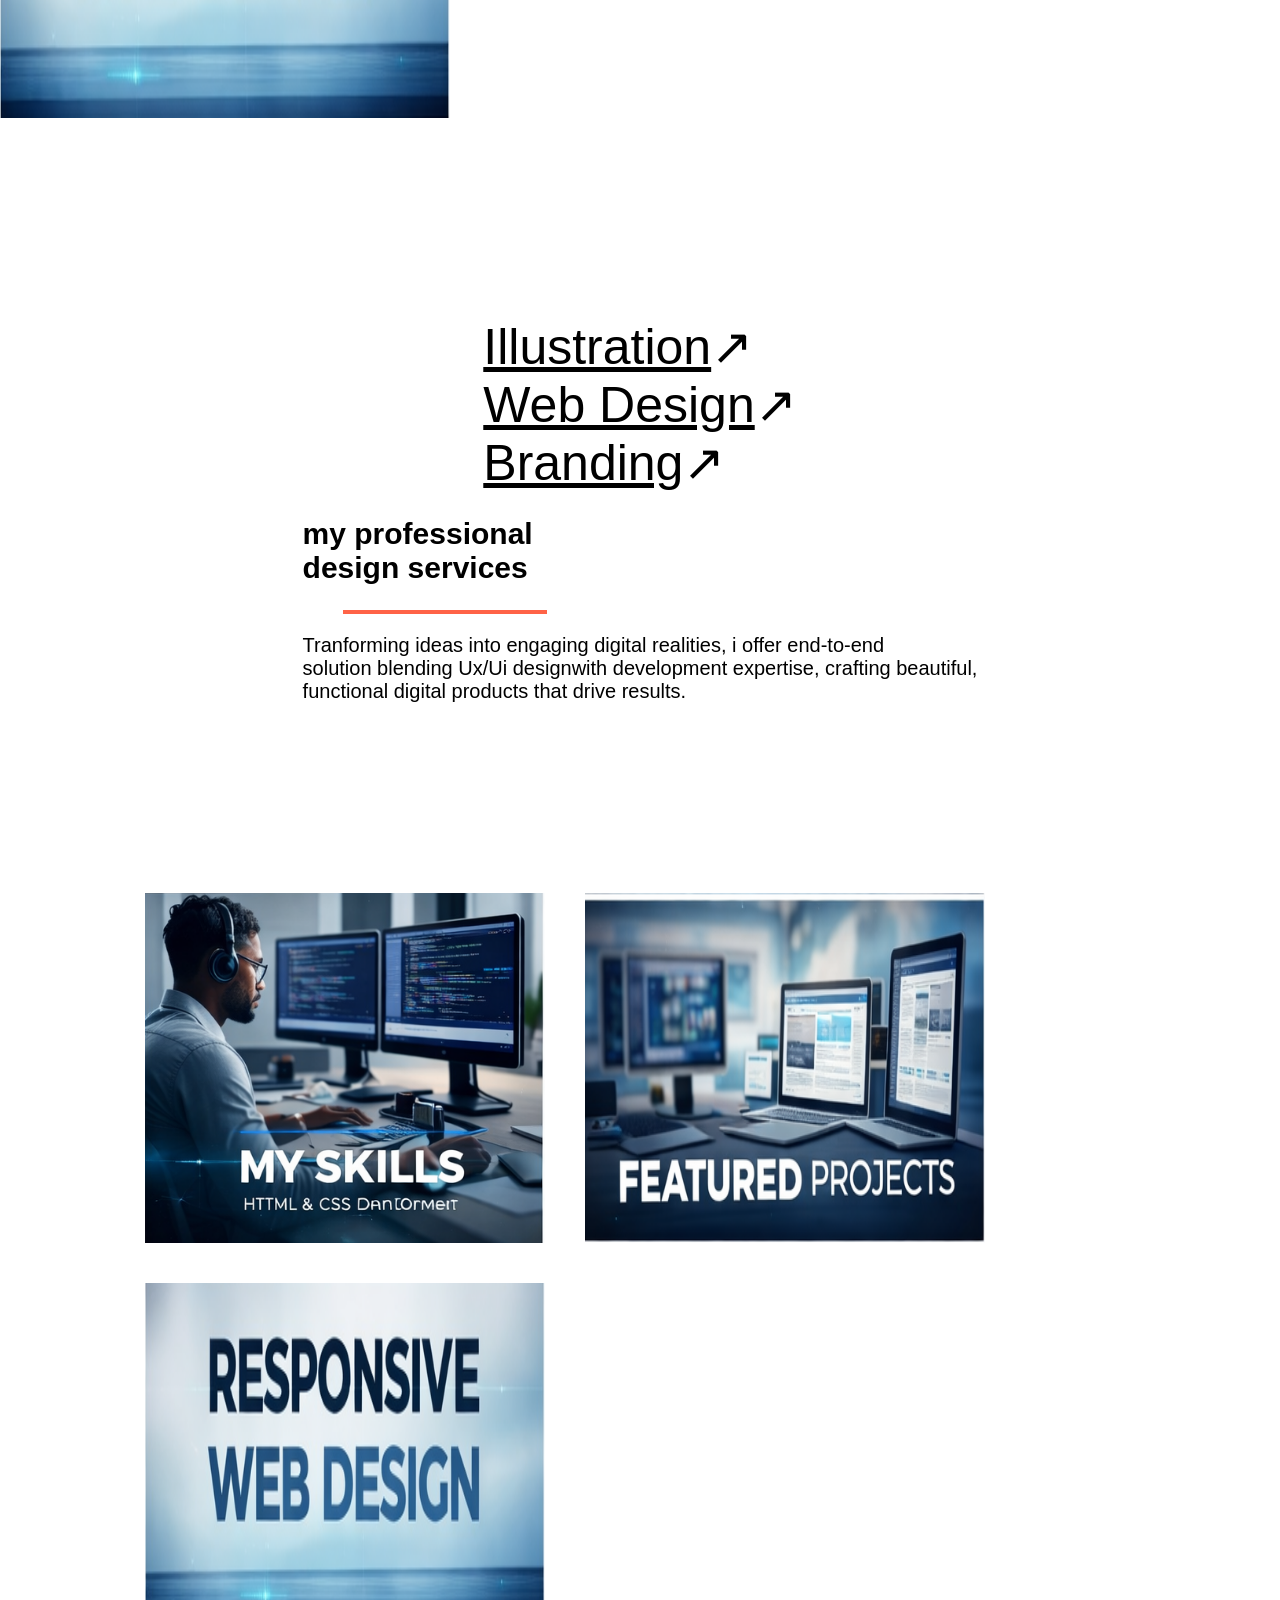
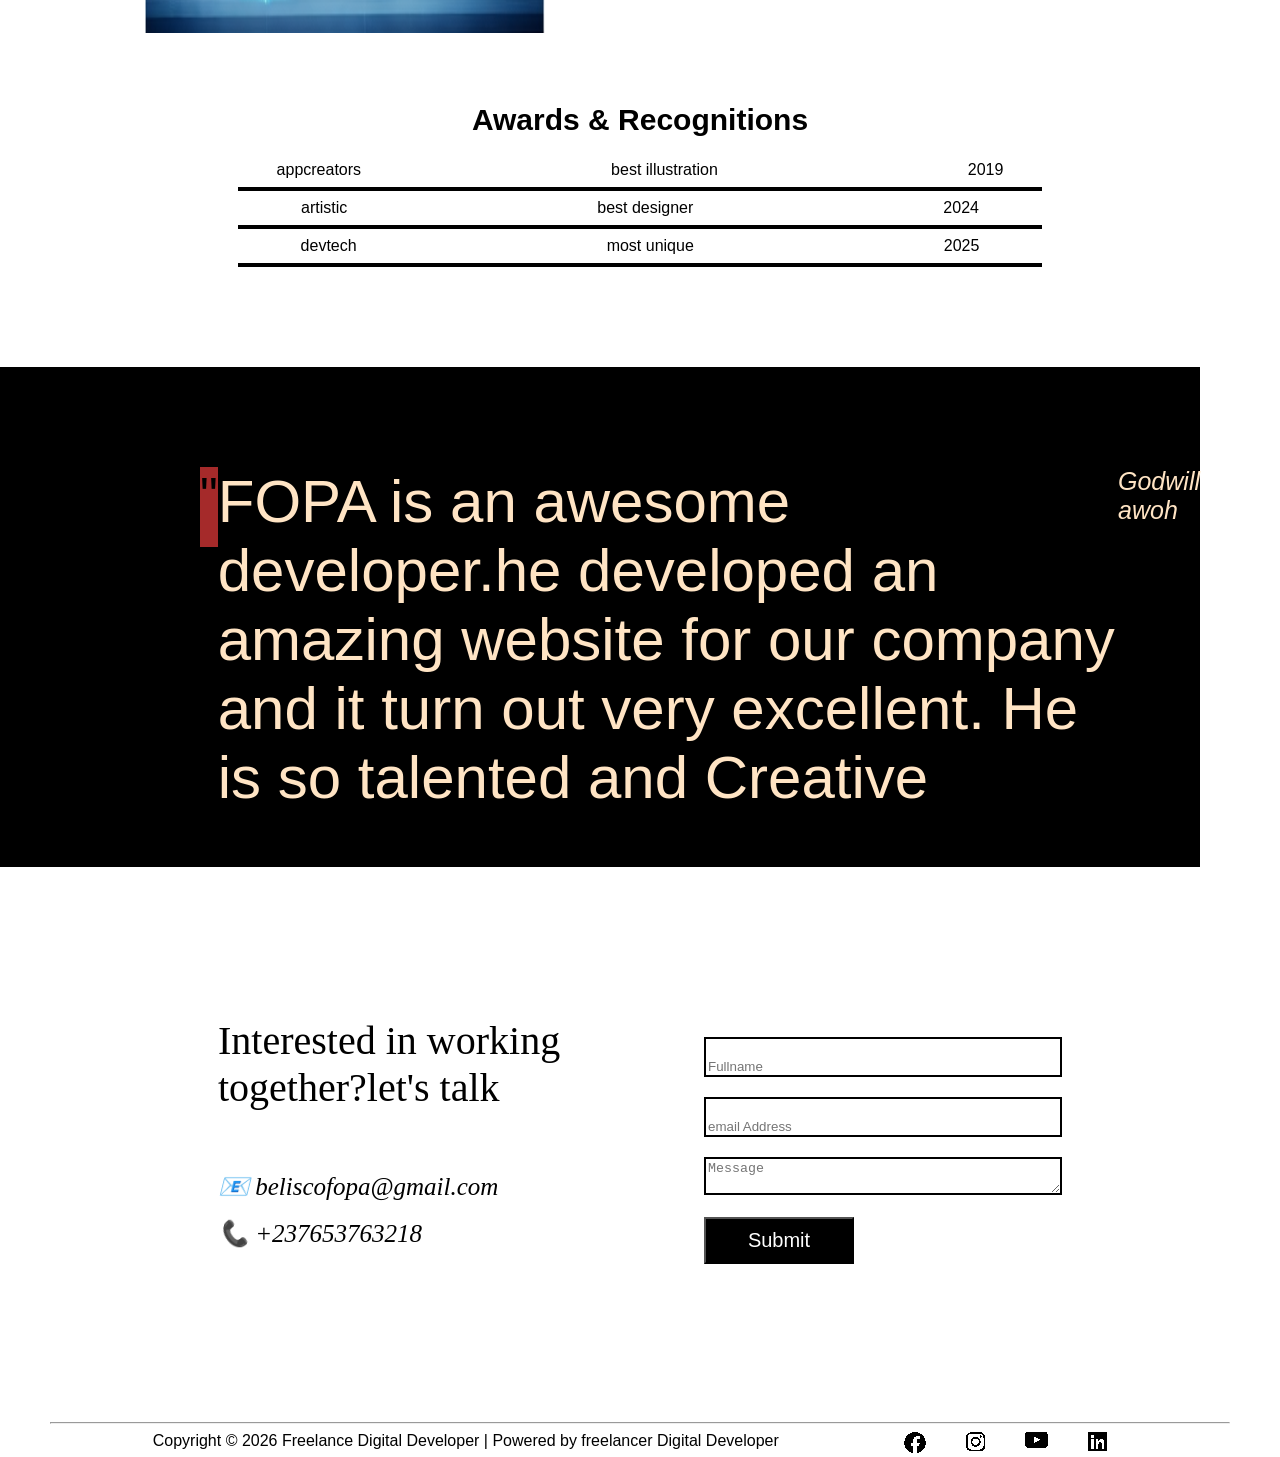
==== commit 3d488c6f: "my fouth update" ====
--- a/index.html
+++ b/index.html
@@ -92,12 +92,11 @@
 </div>
 <div class="Recognitions">
     <label>"</label>
-    <p>
     FOPA is an awesome developer.he developed an amazing website
      for our company and it turn out very excellent. He is so talented and Creative
-     <label id="label"><span>Godwill awoh</span></label></p>
+     <i>Godwill awoh</i>
 </div>
-<div class="section2">
+<div class="section21">
         <div class="message">
             Interested in working together?let's talk<br><br>
             <i>📧 beliscofopa@gmail.com<br>
--- a/stylesheet.css
+++ b/stylesheet.css
@@ -12,7 +12,6 @@
 }
 .pages{
     display: flex;
-    flex-wrap: wrap;/**/
     align-content: space-between;
 }
 .pages a{
@@ -43,7 +42,7 @@
     width: 150px;
 }#blue1{
     color: rgb(10, 10, 10);
-    background-color: rgba(20, 160, 216, 0.445);
+    background-color:blue;
     font-size: 20px;
     width: 150px;
     border-style: none;
@@ -76,18 +75,36 @@
     padding-top: 10%;
     padding: 150px;
 }
+.section21{
+    display: flex;
+    justify-content: space-around;
+    padding-top: 10%;
+    padding: 150px;
+}
 .description,.image{
     width: 50%;
 }
-@media screen (max-width:768px;) {
+@media screen  {
     .section2{
         flex-wrap: wrap-reverse;
     }
+    .section21{
+        flex-wrap: wrap;
+    }
     .image{
         order: 1;
     }
     .description,.image{
         width: 100%;
+    }
+    footer{
+        flex-wrap: wrap;
+    }
+    #section4{
+        flex-wrap: wrap;
+    }
+    .images{
+        flex-wrap: wrap;
     }
 }
 /*textarea*/
@@ -185,12 +202,12 @@
     color: red;
 }
 .intro{
-    padding-left: 150px;
+    padding-left: 100px;
     margin: 50px;
     font-size: 50px;
 }
 h2{
-    font-size: 50px;
+    font-size: 30px;
 }
 #description{
     font-size: 20px;
@@ -207,7 +224,6 @@
 }
 #section4{
     display: flex;
-    flex-wrap: wrap;
     width: 100%;
     }
 .sectionpro2{
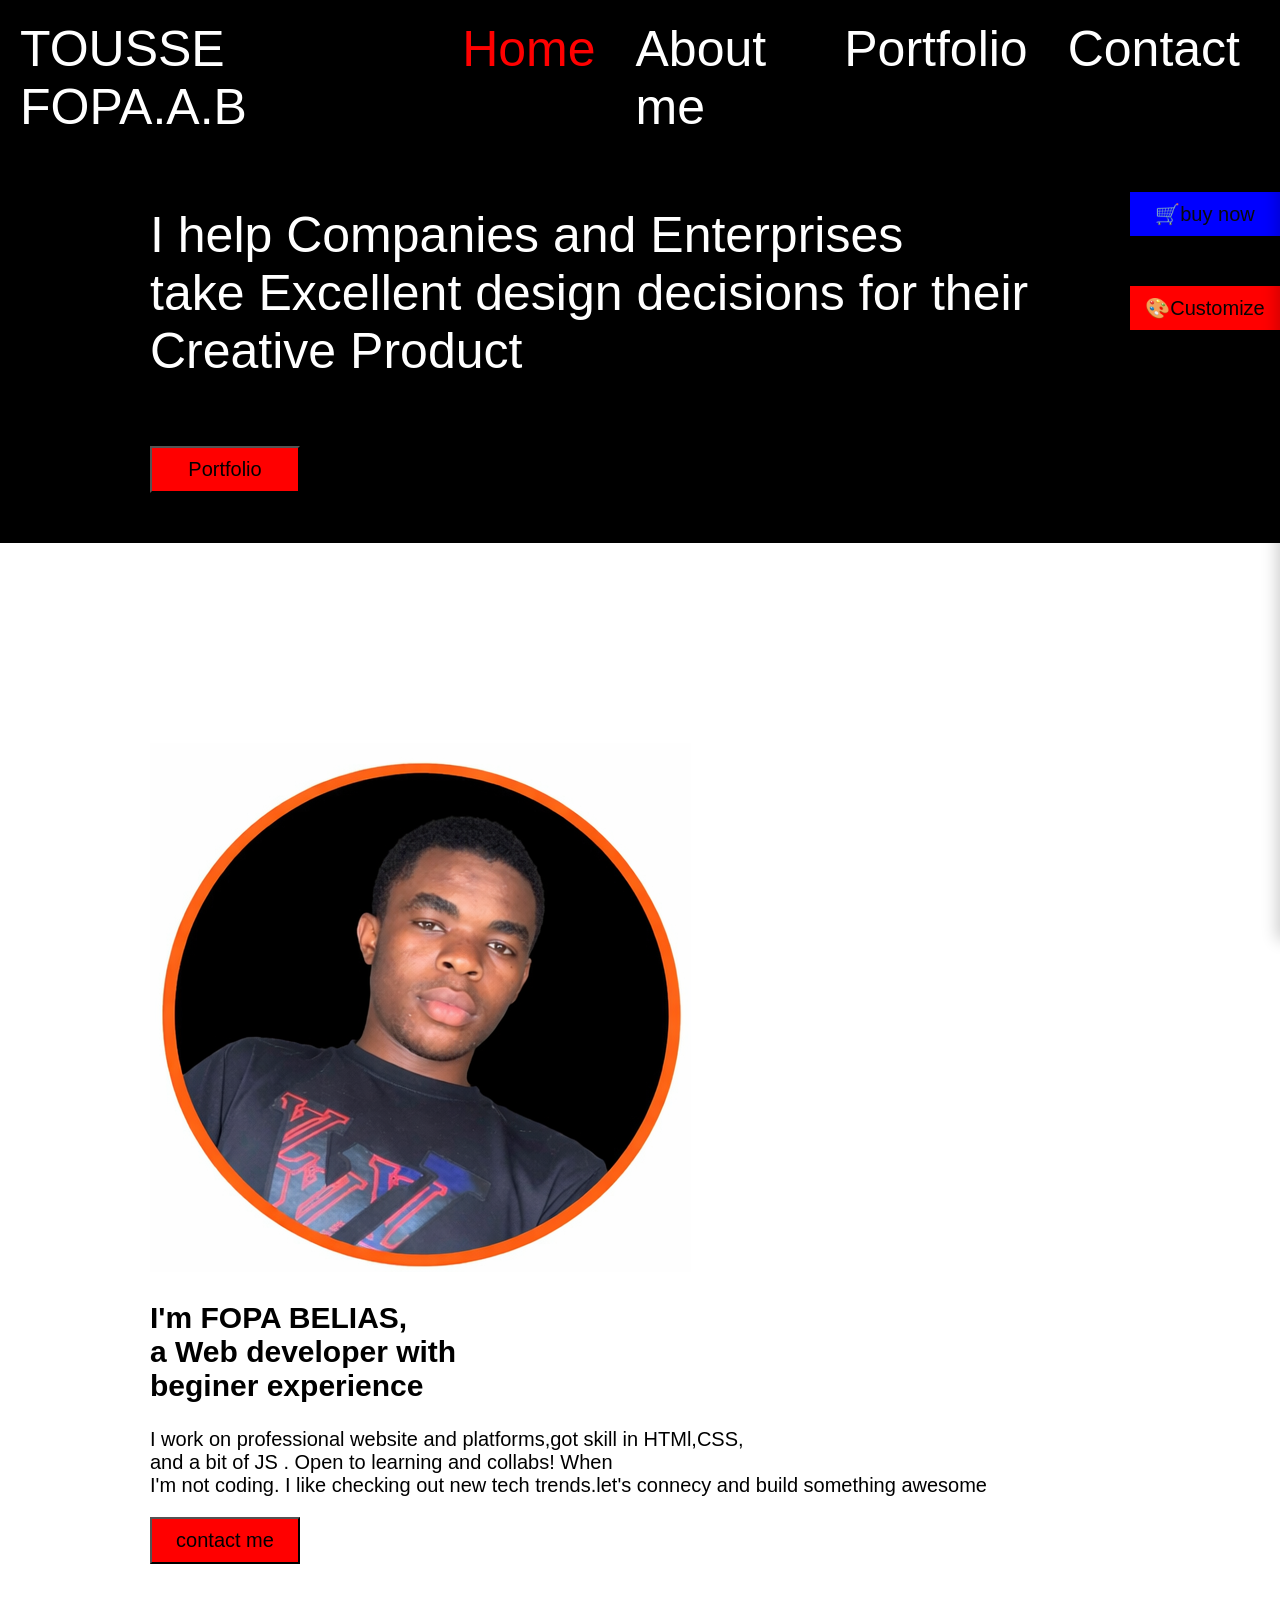
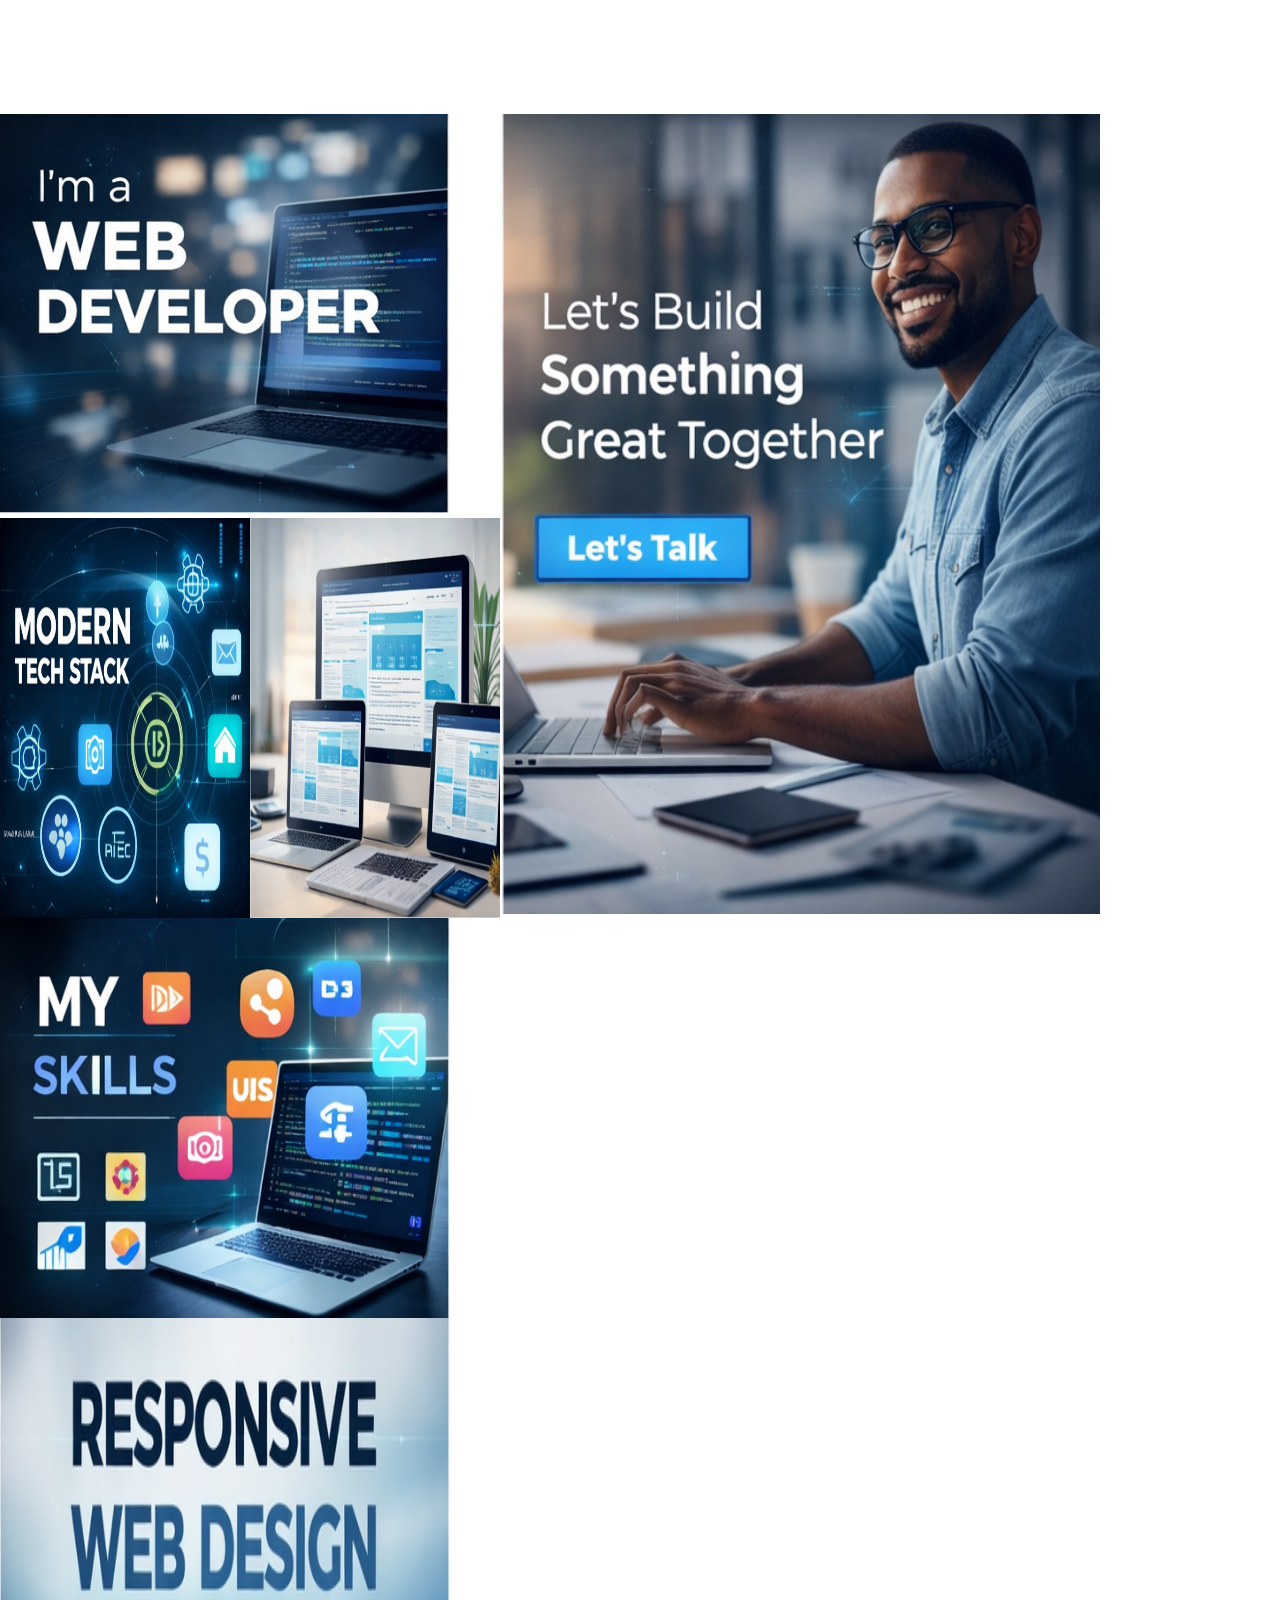
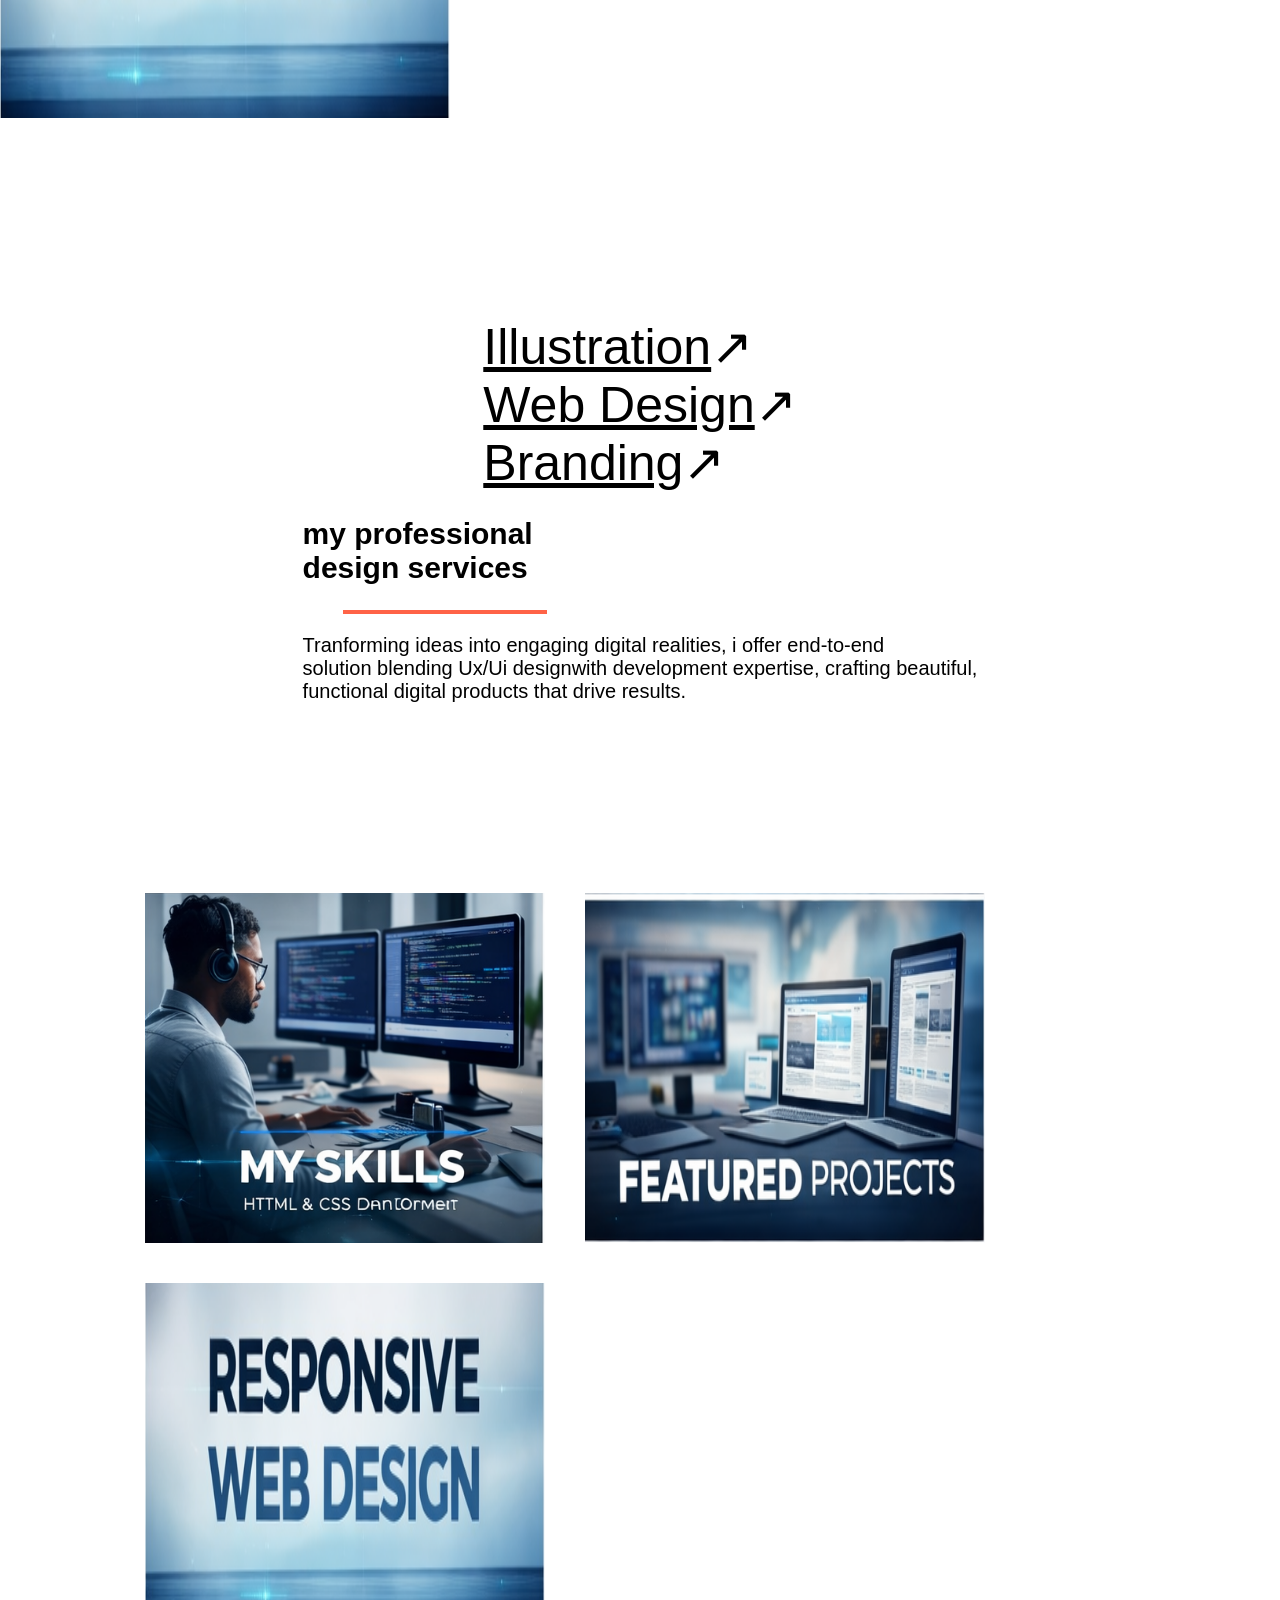
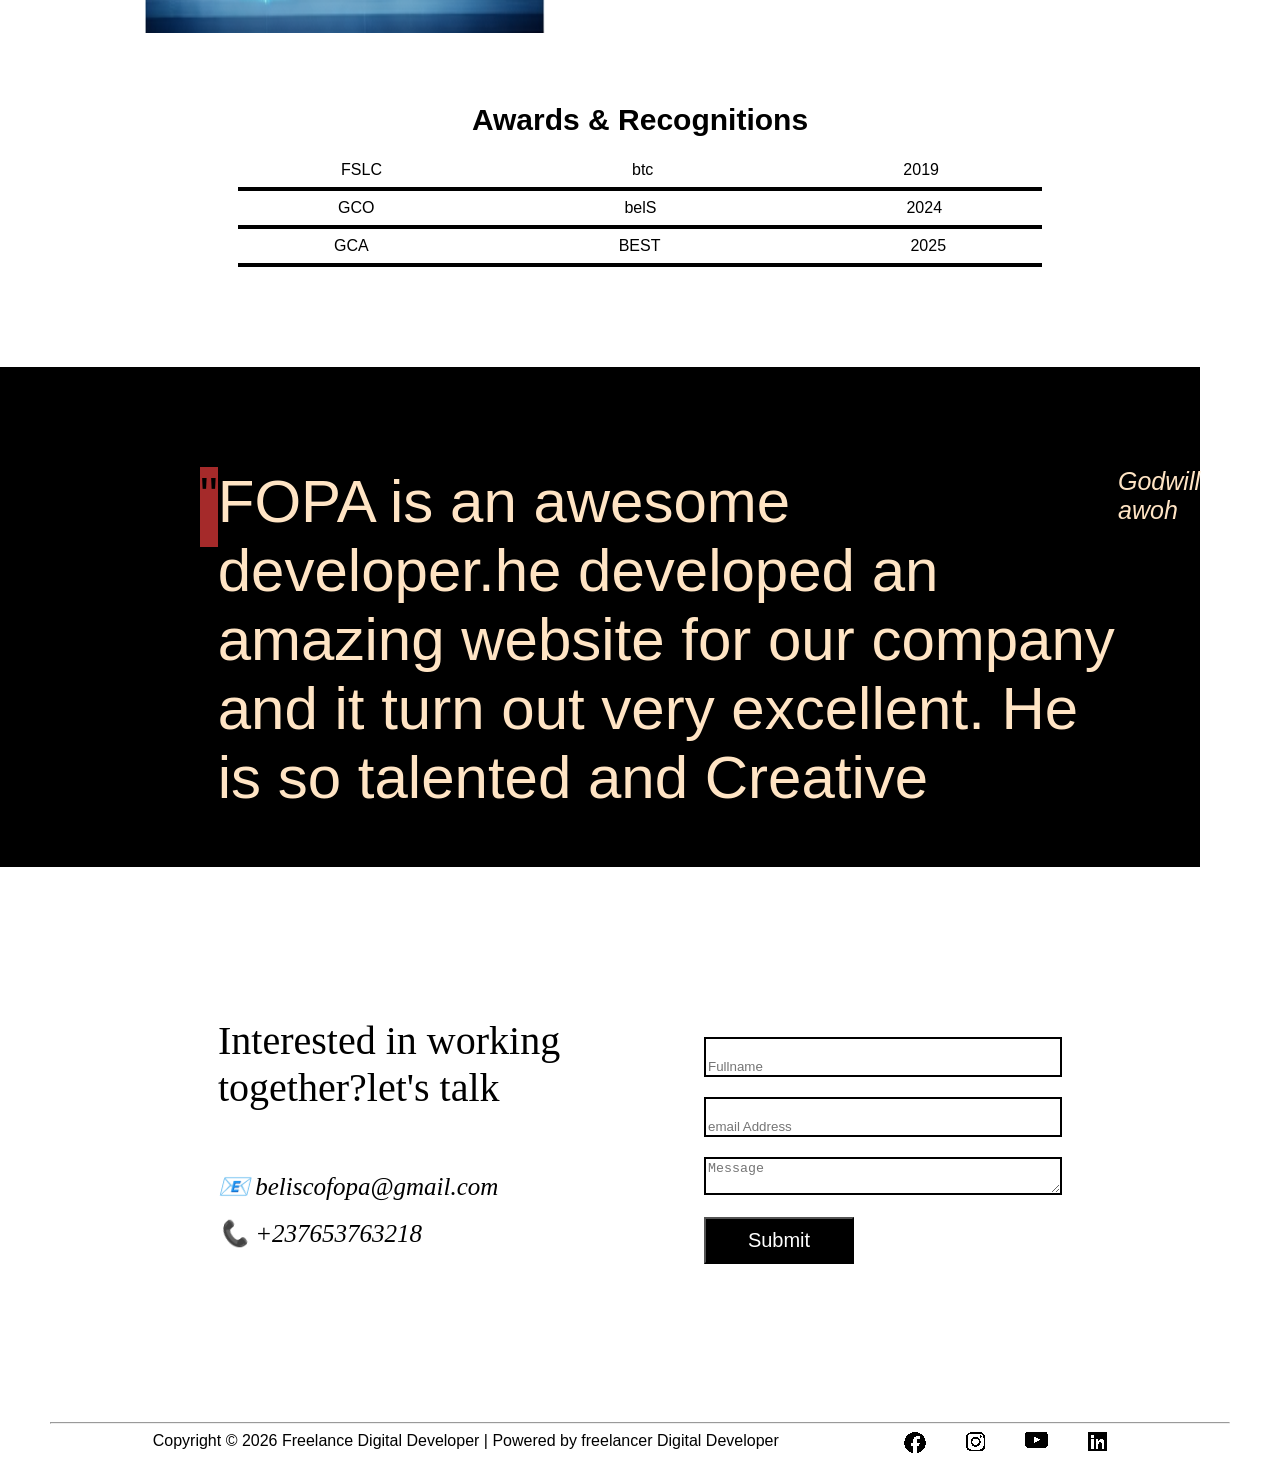
==== commit ef6d1c59: "my fifth update" ====
--- a/index.html
+++ b/index.html
@@ -79,15 +79,15 @@
     <img src="img7.png" id="img" width="400px" height="350px">
     <img src="img6.png" id="img" width="400px" height="350px">
 </div>
-<div id="award">
+    <div id="award">
     <h2>
         Awards & Recognitions
     </h2>
-    appcreators<span>best illustration</span><span>2019</span><br>
+    FSLC<span>btc</span><span>2019</span><br>
     <hr>
-    artistic<span>best designer</span><span>2024</span><br>
+    GCO<span>belS</span><span>2024</span><br>
     <hr>
-    devtech<span>most unique</span><span>2025</span><br>
+    GCA<span>BEST</span><span>2025</span><br>
     <hr>
 </div>
 <div class="Recognitions">
--- a/stylesheet.css
+++ b/stylesheet.css
@@ -104,6 +104,9 @@
         flex-wrap: wrap;
     }
     .images{
+        flex-wrap: wrap;
+    }
+    .section3.2{
         flex-wrap: wrap;
     }
 }
